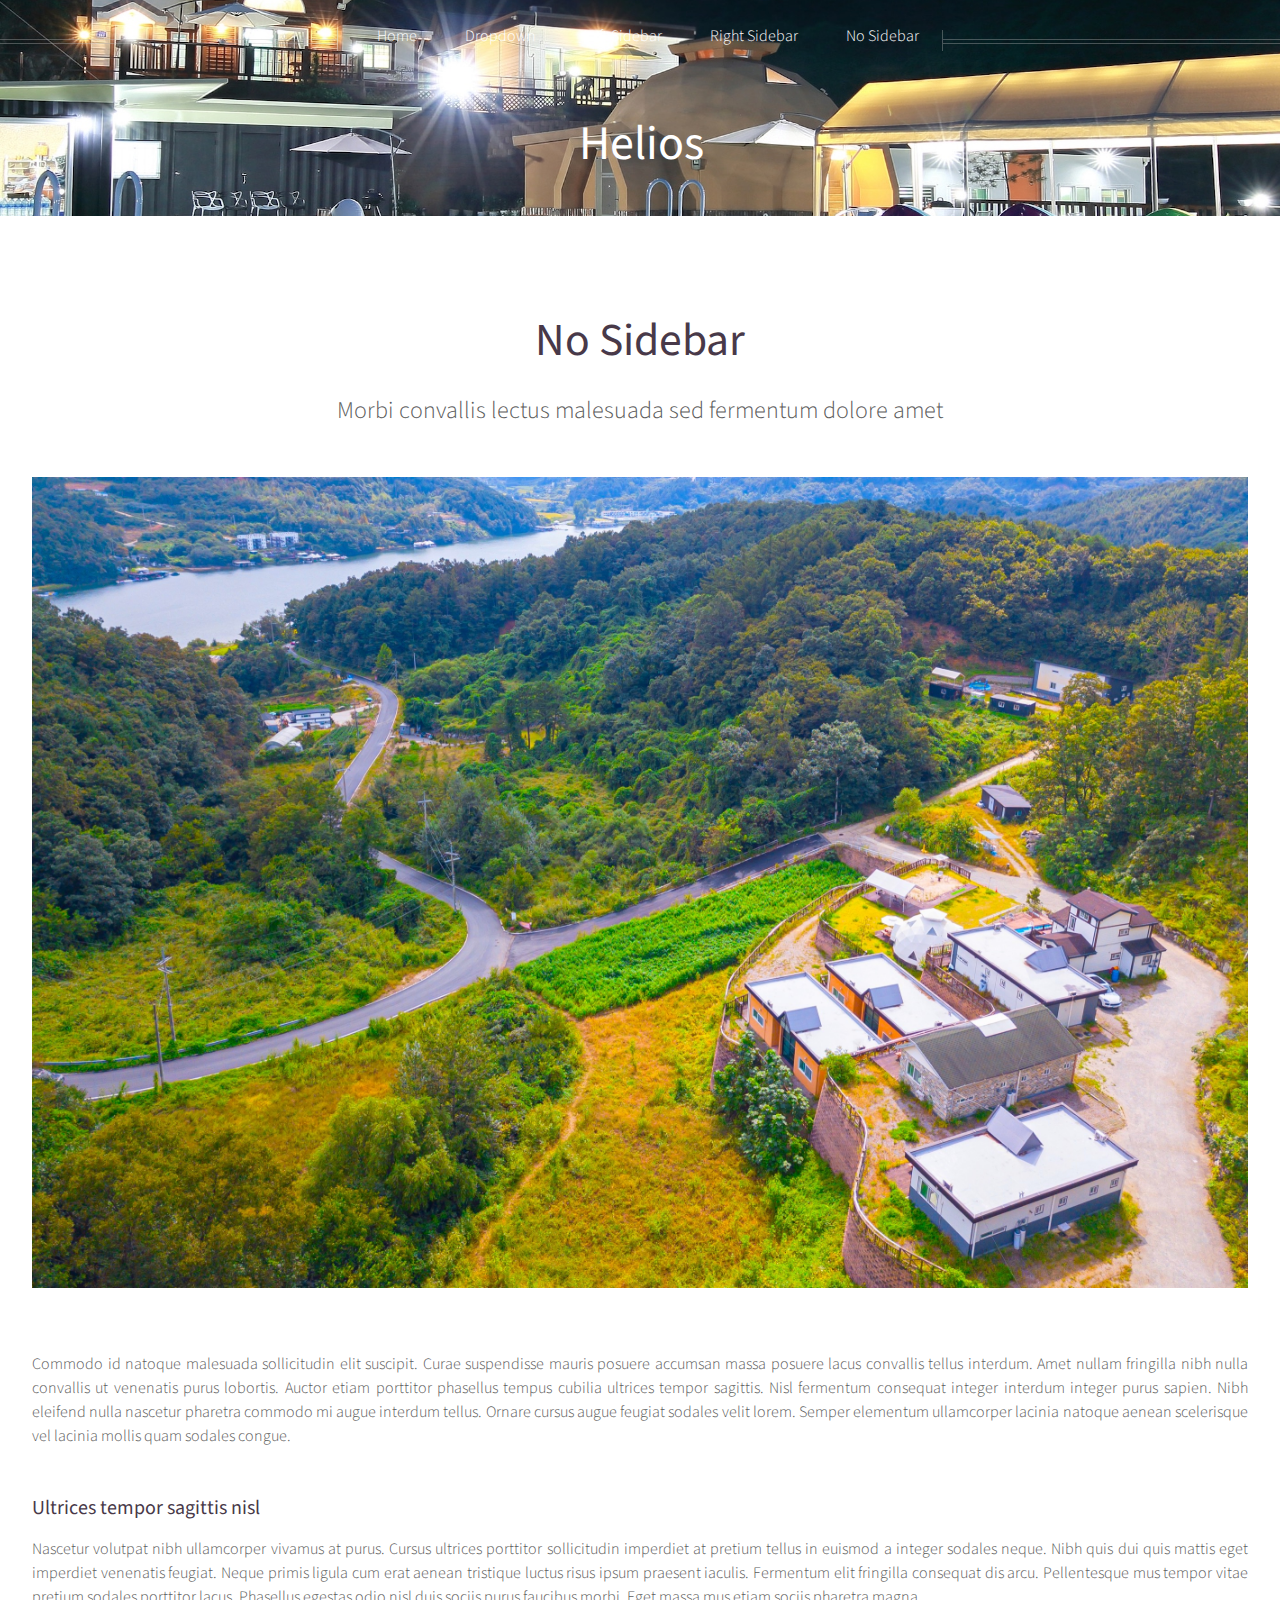
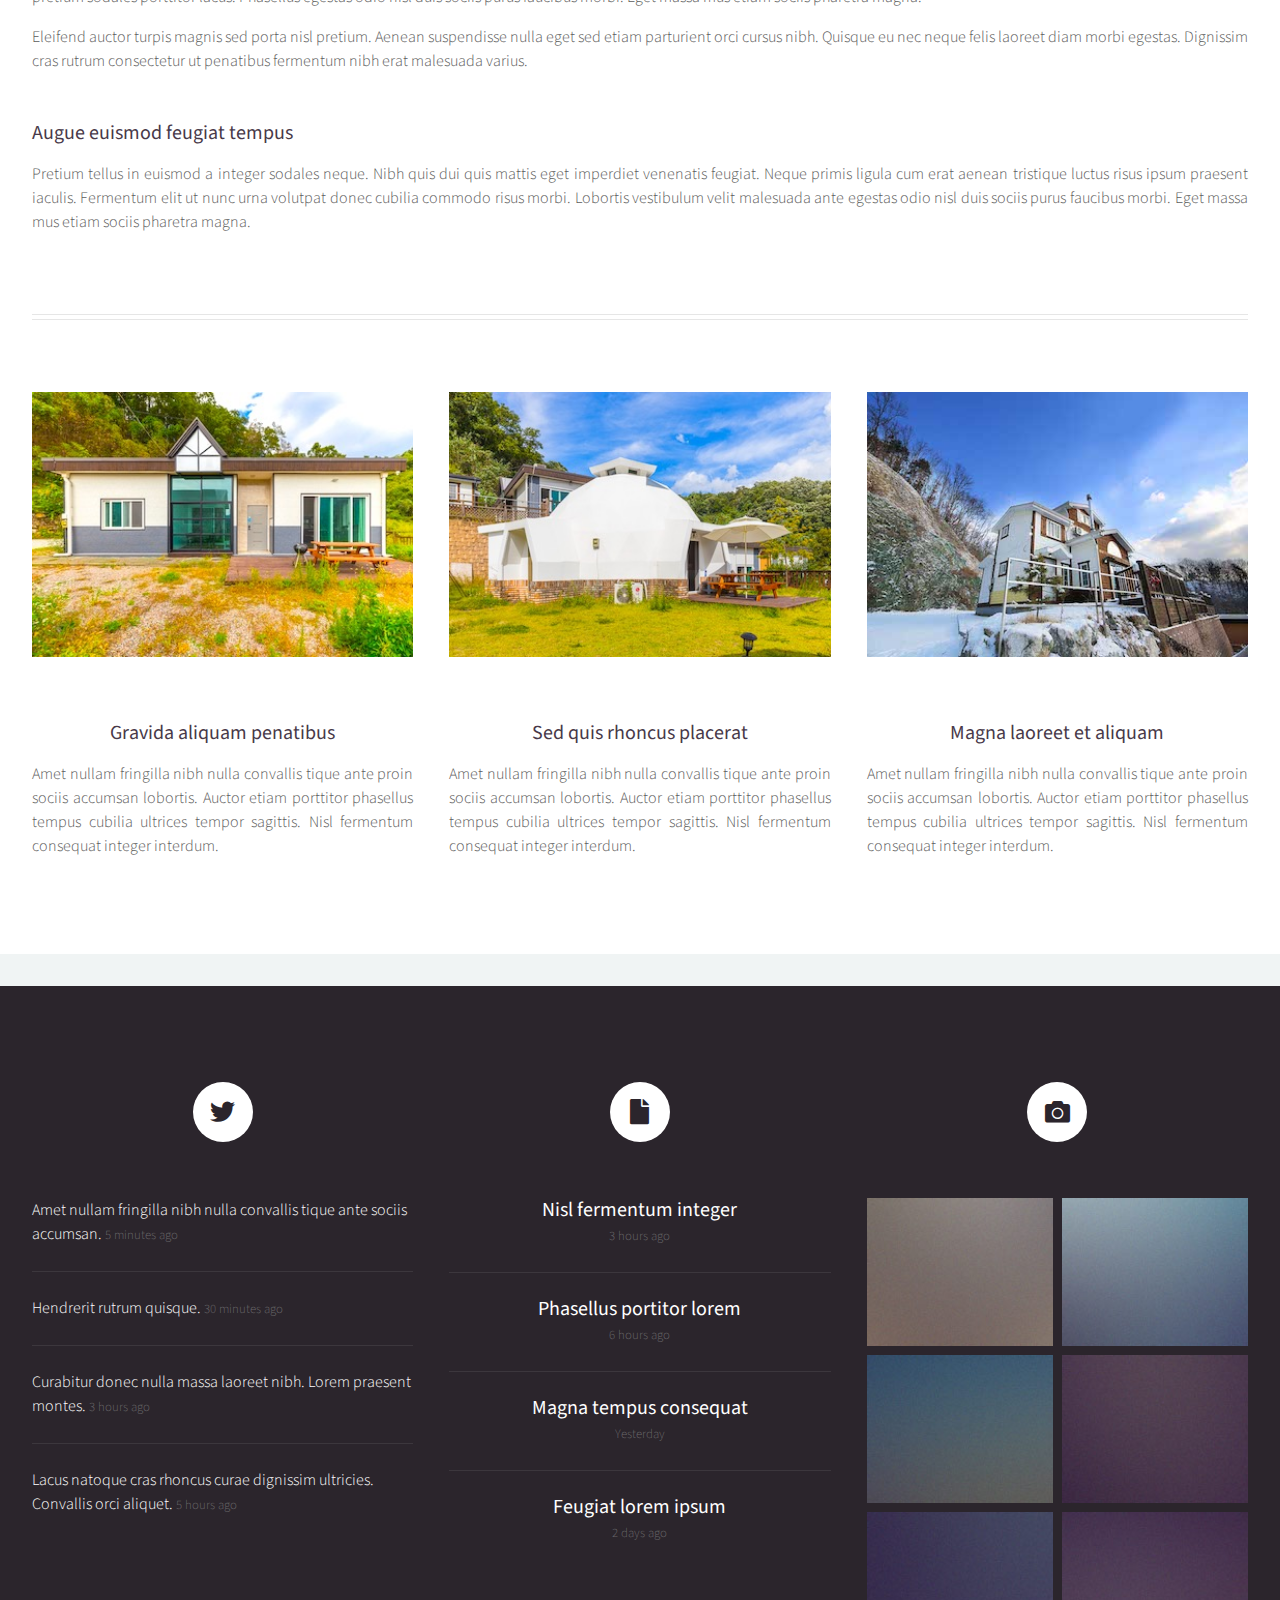
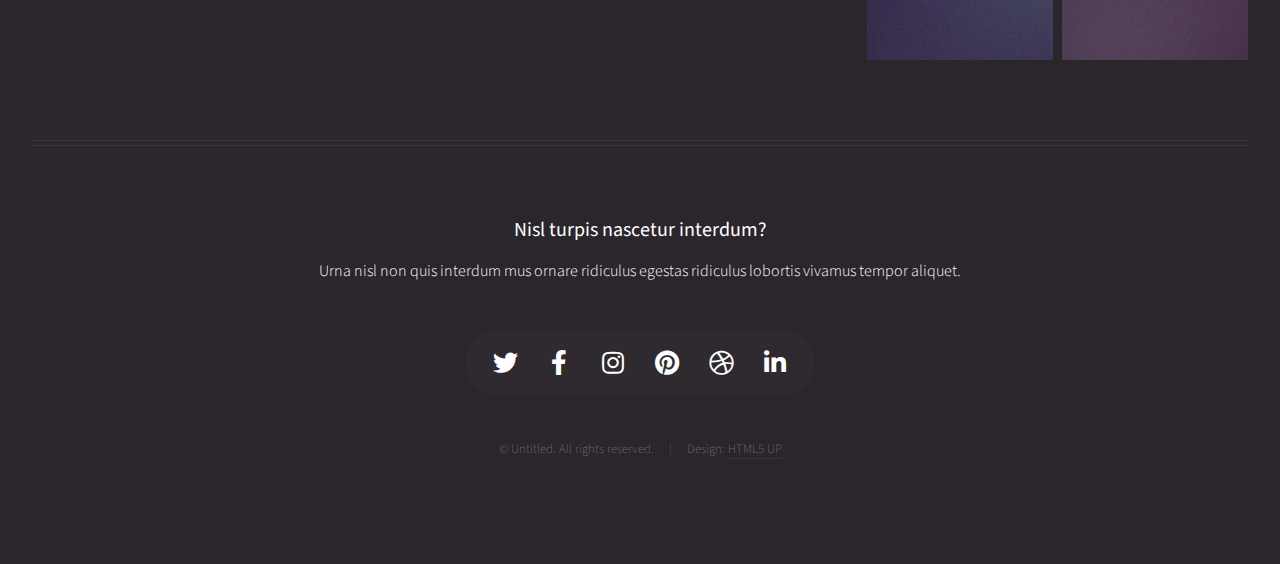
==== room1.html @ 65fa523f "move" ====
<!DOCTYPE HTML>
<!--
	Helios by HTML5 UP
	html5up.net | @ajlkn
	Free for personal and commercial use under the CCA 3.0 license (html5up.net/license)
-->
<html>
	<head>
		<title>No Sidebar - Helios by HTML5 UP</title>
		<meta charset="utf-8" />
		<meta name="viewport" content="width=device-width, initial-scale=1, user-scalable=no" />
		<link rel="stylesheet" href="assets/css/main.css" />
		<noscript><link rel="stylesheet" href="assets/css/noscript.css" /></noscript>
	</head>
	<body class="no-sidebar is-preload">
		<div id="page-wrapper">

			<!-- Header -->
				<div id="header">

					<!-- Inner -->
						<div class="inner">
							<header>
								<h1><a href="index.html" id="logo">Helios</a></h1>
							</header>
						</div>

					<!-- Nav -->
						<nav id="nav">
							<ul>
								<li><a href="index.html">Home</a></li>
								<li>
									<a href="#">Dropdown</a>
									<ul>
										<li><a href="#">Lorem ipsum dolor</a></li>
										<li><a href="#">Magna phasellus</a></li>
										<li><a href="#">Etiam dolore nisl</a></li>
										<li>
											<a href="#">And a submenu &hellip;</a>
											<ul>
												<li><a href="#">Lorem ipsum dolor</a></li>
												<li><a href="#">Phasellus consequat</a></li>
												<li><a href="#">Magna phasellus</a></li>
												<li><a href="#">Etiam dolore nisl</a></li>
											</ul>
										</li>
										<li><a href="#">Veroeros feugiat</a></li>
									</ul>
								</li>
								<li><a href="left-sidebar.html">Left Sidebar</a></li>
								<li><a href="right-sidebar.html">Right Sidebar</a></li>
								<li><a href="no-sidebar.html">No Sidebar</a></li>
							</ul>
						</nav>

				</div>

			<!-- Main -->
				<div class="wrapper style1">

					<div class="container">
						<article id="main" class="special">
							<header>
								<h2><a href="#">No Sidebar</a></h2>
								<p>
									Morbi convallis lectus malesuada sed fermentum dolore amet
								</p>
							</header>
							<a href="#" class="image featured"><img src="images/pic06.jpg" alt="" /></a>
							<p>
								Commodo id natoque malesuada sollicitudin elit suscipit. Curae suspendisse mauris posuere accumsan massa
								posuere lacus convallis tellus interdum. Amet nullam fringilla nibh nulla convallis ut venenatis purus
								lobortis. Auctor etiam porttitor phasellus tempus cubilia ultrices tempor sagittis. Nisl fermentum
								consequat integer interdum integer purus sapien. Nibh eleifend nulla nascetur pharetra commodo mi augue
								interdum tellus. Ornare cursus augue feugiat sodales velit lorem. Semper elementum ullamcorper lacinia
								natoque aenean scelerisque vel lacinia mollis quam sodales congue.
							</p>
							<section>
								<header>
									<h3>Ultrices tempor sagittis nisl</h3>
								</header>
								<p>
									Nascetur volutpat nibh ullamcorper vivamus at purus. Cursus ultrices porttitor sollicitudin imperdiet
									at pretium tellus in euismod a integer sodales neque. Nibh quis dui quis mattis eget imperdiet venenatis
									feugiat. Neque primis ligula cum erat aenean tristique luctus risus ipsum praesent iaculis. Fermentum elit
									fringilla consequat dis arcu. Pellentesque mus tempor vitae pretium sodales porttitor lacus. Phasellus
									egestas odio nisl duis sociis purus faucibus morbi. Eget massa mus etiam sociis pharetra magna.
								</p>
								<p>
									Eleifend auctor turpis magnis sed porta nisl pretium. Aenean suspendisse nulla eget sed etiam parturient
									orci cursus nibh. Quisque eu nec neque felis laoreet diam morbi egestas. Dignissim cras rutrum consectetur
									ut penatibus fermentum nibh erat malesuada varius.
								</p>
							</section>
							<section>
								<header>
									<h3>Augue euismod feugiat tempus</h3>
								</header>
								<p>
									Pretium tellus in euismod a integer sodales neque. Nibh quis dui quis mattis eget imperdiet venenatis
									feugiat. Neque primis ligula cum erat aenean tristique luctus risus ipsum praesent iaculis. Fermentum elit
									ut nunc urna volutpat donec cubilia commodo risus morbi. Lobortis vestibulum velit malesuada ante
									egestas odio nisl duis sociis purus faucibus morbi. Eget massa mus etiam sociis pharetra magna.
								</p>
							</section>
						</article>
						<hr />
						<div class="row">
							<article class="col-4 col-12-mobile special">
								<a href="#" class="image featured"><img src="images/pic07.jpg" alt="" /></a>
								<header>
									<h3><a href="#">Gravida aliquam penatibus</a></h3>
								</header>
								<p>
									Amet nullam fringilla nibh nulla convallis tique ante proin sociis accumsan lobortis. Auctor etiam
									porttitor phasellus tempus cubilia ultrices tempor sagittis. Nisl fermentum consequat integer interdum.
								</p>
							</article>
							<article class="col-4 col-12-mobile special">
								<a href="#" class="image featured"><img src="images/pic08.jpg" alt="" /></a>
								<header>
									<h3><a href="#">Sed quis rhoncus placerat</a></h3>
								</header>
								<p>
									Amet nullam fringilla nibh nulla convallis tique ante proin sociis accumsan lobortis. Auctor etiam
									porttitor phasellus tempus cubilia ultrices tempor sagittis. Nisl fermentum consequat integer interdum.
								</p>
							</article>
							<article class="col-4 col-12-mobile special">
								<a href="#" class="image featured"><img src="images/pic09.jpg" alt="" /></a>
								<header>
									<h3><a href="#">Magna laoreet et aliquam</a></h3>
								</header>
								<p>
									Amet nullam fringilla nibh nulla convallis tique ante proin sociis accumsan lobortis. Auctor etiam
									porttitor phasellus tempus cubilia ultrices tempor sagittis. Nisl fermentum consequat integer interdum.
								</p>
							</article>
						</div>
					</div>

				</div>

			<!-- Footer -->
				<div id="footer">
					<div class="container">
						<div class="row">

							<!-- Tweets -->
								<section class="col-4 col-12-mobile">
									<header>
										<h2 class="icon brands fa-twitter circled"><span class="label">Tweets</span></h2>
									</header>
									<ul class="divided">
										<li>
											<article class="tweet">
												Amet nullam fringilla nibh nulla convallis tique ante sociis accumsan.
												<span class="timestamp">5 minutes ago</span>
											</article>
										</li>
										<li>
											<article class="tweet">
												Hendrerit rutrum quisque.
												<span class="timestamp">30 minutes ago</span>
											</article>
										</li>
										<li>
											<article class="tweet">
												Curabitur donec nulla massa laoreet nibh. Lorem praesent montes.
												<span class="timestamp">3 hours ago</span>
											</article>
										</li>
										<li>
											<article class="tweet">
												Lacus natoque cras rhoncus curae dignissim ultricies. Convallis orci aliquet.
												<span class="timestamp">5 hours ago</span>
											</article>
										</li>
									</ul>
								</section>

							<!-- Posts -->
								<section class="col-4 col-12-mobile">
									<header>
										<h2 class="icon solid fa-file circled"><span class="label">Posts</span></h2>
									</header>
									<ul class="divided">
										<li>
											<article class="post stub">
												<header>
													<h3><a href="#">Nisl fermentum integer</a></h3>
												</header>
												<span class="timestamp">3 hours ago</span>
											</article>
										</li>
										<li>
											<article class="post stub">
												<header>
													<h3><a href="#">Phasellus portitor lorem</a></h3>
												</header>
												<span class="timestamp">6 hours ago</span>
											</article>
										</li>
										<li>
											<article class="post stub">
												<header>
													<h3><a href="#">Magna tempus consequat</a></h3>
												</header>
												<span class="timestamp">Yesterday</span>
											</article>
										</li>
										<li>
											<article class="post stub">
												<header>
													<h3><a href="#">Feugiat lorem ipsum</a></h3>
												</header>
												<span class="timestamp">2 days ago</span>
											</article>
										</li>
									</ul>
								</section>

							<!-- Photos -->
								<section class="col-4 col-12-mobile">
									<header>
										<h2 class="icon solid fa-camera circled"><span class="label">Photos</span></h2>
									</header>
									<div class="row gtr-25">
										<div class="col-6">
											<a href="#" class="image fit"><img src="images/pic10.jpg" alt="" /></a>
										</div>
										<div class="col-6">
											<a href="#" class="image fit"><img src="images/pic11.jpg" alt="" /></a>
										</div>
										<div class="col-6">
											<a href="#" class="image fit"><img src="images/pic12.jpg" alt="" /></a>
										</div>
										<div class="col-6">
											<a href="#" class="image fit"><img src="images/pic13.jpg" alt="" /></a>
										</div>
										<div class="col-6">
											<a href="#" class="image fit"><img src="images/pic14.jpg" alt="" /></a>
										</div>
										<div class="col-6">
											<a href="#" class="image fit"><img src="images/pic15.jpg" alt="" /></a>
										</div>
									</div>
								</section>

						</div>
						<hr />
						<div class="row">
							<div class="col-12">

								<!-- Contact -->
									<section class="contact">
										<header>
											<h3>Nisl turpis nascetur interdum?</h3>
										</header>
										<p>Urna nisl non quis interdum mus ornare ridiculus egestas ridiculus lobortis vivamus tempor aliquet.</p>
										<ul class="icons">
											<li><a href="#" class="icon brands fa-twitter"><span class="label">Twitter</span></a></li>
											<li><a href="#" class="icon brands fa-facebook-f"><span class="label">Facebook</span></a></li>
											<li><a href="#" class="icon brands fa-instagram"><span class="label">Instagram</span></a></li>
											<li><a href="#" class="icon brands fa-pinterest"><span class="label">Pinterest</span></a></li>
											<li><a href="#" class="icon brands fa-dribbble"><span class="label">Dribbble</span></a></li>
											<li><a href="#" class="icon brands fa-linkedin-in"><span class="label">Linkedin</span></a></li>
										</ul>
									</section>

								<!-- Copyright -->
									<div class="copyright">
										<ul class="menu">
											<li>&copy; Untitled. All rights reserved.</li><li>Design: <a href="http://html5up.net">HTML5 UP</a></li>
										</ul>
									</div>

							</div>

						</div>
					</div>
				</div>

		</div>

		<!-- Scripts -->
			<script src="assets/js/jquery.min.js"></script>
			<script src="assets/js/jquery.dropotron.min.js"></script>
			<script src="assets/js/jquery.scrolly.min.js"></script>
			<script src="assets/js/jquery.scrollex.min.js"></script>
			<script src="assets/js/browser.min.js"></script>
			<script src="assets/js/breakpoints.min.js"></script>
			<script src="assets/js/util.js"></script>
			<script src="assets/js/main.js"></script>

	</body>
</html>
---- assets/css/main.css ----
@import url("https://fonts.googleapis.com/css?family=Source+Sans+Pro:300,300italic,400,400italic,600");
@import url("fontawesome-all.min.css");

/*
	Helios by HTML5 UP
	html5up.net | @ajlkn
	Free for personal and commercial use under the CCA 3.0 license (html5up.net/license)
*/

html,
body,
div,
span,
applet,
object,
iframe,
h1,
h2,
h3,
h4,
h5,
h6,
p,
blockquote,
pre,
a,
abbr,
acronym,
address,
big,
cite,
code,
del,
dfn,
em,
img,
ins,
kbd,
q,
s,
samp,
small,
strike,
strong,
sub,
sup,
tt,
var,
b,
u,
i,
center,
dl,
dt,
dd,
ol,
ul,
li,
fieldset,
form,
label,
legend,
table,
caption,
tbody,
tfoot,
thead,
tr,
th,
td,
article,
aside,
canvas,
details,
embed,
figure,
figcaption,
footer,
header,
hgroup,
menu,
nav,
output,
ruby,
section,
summary,
time,
mark,
audio,
video {
  margin: 0;
  padding: 0;
  border: 0;
  font-size: 100%;
  font: inherit;
  vertical-align: baseline;
}

article,
aside,
details,
figcaption,
figure,
footer,
header,
hgroup,
menu,
nav,
section {
  display: block;
}

body {
  line-height: 1;
}

ol,
ul {
  list-style: none;
}

blockquote,
q {
  quotes: none;
}

blockquote:before,
blockquote:after,
q:before,
q:after {
  content: "";
  content: none;
}

table {
  border-collapse: collapse;
  border-spacing: 0;
}

body {
  -webkit-text-size-adjust: none;
}

mark {
  background-color: transparent;
  color: inherit;
}

input::-moz-focus-inner {
  border: 0;
  padding: 0;
}

input,
select,
textarea {
  -moz-appearance: none;
  -webkit-appearance: none;
  -ms-appearance: none;
  appearance: none;
}

/* Basic */

html {
  box-sizing: border-box;
}

*,
*:before,
*:after {
  box-sizing: inherit;
}

body {
  background: #f0f4f4;
  color: #5b5b5b;
  font-size: 15pt;
  line-height: 1.85em;
  font-family: "Source Sans Pro", sans-serif;
  font-weight: 300;
}

body.is-preload *,
body.is-preload *:before,
body.is-preload *:after {
  -moz-animation: none !important;
  -webkit-animation: none !important;
  -ms-animation: none !important;
  animation: none !important;
  -moz-transition: none !important;
  -webkit-transition: none !important;
  -ms-transition: none !important;
  transition: none !important;
}

input,
textarea,
select {
  font-size: 15pt;
  line-height: 1.85em;
  font-family: "Source Sans Pro", sans-serif;
  font-weight: 300;
}

h1,
h2,
h3,
h4,
h5,
h6 {
  font-weight: 400;
  color: #483949;
  line-height: 1.25em;
}

h1 a,
h2 a,
h3 a,
h4 a,
h5 a,
h6 a {
  color: inherit;
  text-decoration: none;
  border-bottom-color: transparent;
}

h1 strong,
h2 strong,
h3 strong,
h4 strong,
h5 strong,
h6 strong {
  font-weight: 600;
}

h2 {
  font-size: 2.85em;
}

h3 {
  font-size: 1.25em;
}

h4 {
  font-size: 1em;
  margin: 0 0 0.25em 0;
}

strong,
b {
  font-weight: 400;
  color: #483949;
}

em,
i {
  font-style: italic;
}

a {
  color: inherit;
  border-bottom: solid 1px rgba(128, 128, 128, 0.15);
  text-decoration: none;
  -moz-transition: background-color 0.35s ease-in-out, color 0.35s ease-in-out,
    border-bottom-color 0.35s ease-in-out;
  -webkit-transition: background-color 0.35s ease-in-out,
    color 0.35s ease-in-out, border-bottom-color 0.35s ease-in-out;
  -ms-transition: background-color 0.35s ease-in-out, color 0.35s ease-in-out,
    border-bottom-color 0.35s ease-in-out;
  transition: background-color 0.35s ease-in-out, color 0.35s ease-in-out,
    border-bottom-color 0.35s ease-in-out;
}

a:hover {
  color: #ef8376;
  border-bottom-color: transparent;
}

sub {
  position: relative;
  top: 0.5em;
  font-size: 0.8em;
}

sup {
  position: relative;
  top: -0.5em;
  font-size: 0.8em;
}

blockquote {
  border-left: solid 0.5em #ddd;
  padding: 1em 0 1em 2em;
  font-style: italic;
}

p,
ul,
ol,
dl,
table {
  margin-bottom: 1em;
}

p {
  text-align: justify;
}

br.clear {
  clear: both;
}

hr {
  position: relative;
  display: block;
  border: 0;
  top: 4.5em;
  margin-bottom: 9em;
  height: 6px;
  border-top: solid 1px rgba(128, 128, 128, 0.2);
  border-bottom: solid 1px rgba(128, 128, 128, 0.2);
}

hr:before,
hr:after {
  content: "";
  position: absolute;
  top: -8px;
  display: block;
  width: 1px;
  height: 21px;
  background: rgba(128, 128, 128, 0.2);
}

hr:before {
  left: -1px;
}

hr:after {
  right: -1px;
}

.timestamp {
  color: rgba(128, 128, 128, 0.75);
  font-size: 0.8em;
}

/* Container */

.container {
  margin: 0 auto;
  max-width: 100%;
  width: 1400px;
}

@media screen and (max-width: 1680px) {
  .container {
    width: 1200px;
  }
}

@media screen and (max-width: 1280px) {
  .container {
    width: 100%;
  }
}

@media screen and (max-width: 960px) {
  .container {
    width: 100%;
  }
}

@media screen and (max-width: 840px) {
  .container {
    width: 100%;
  }
}

@media screen and (max-width: 736px) {
  .container {
    width: 100%;
  }
}

/* Row */

.row {
  display: flex;
  flex-wrap: wrap;
  box-sizing: border-box;
  align-items: stretch;
}

.row > * {
  box-sizing: border-box;
}

.row.gtr-uniform > * > :last-child {
  margin-bottom: 0;
}

.row.aln-left {
  justify-content: flex-start;
}

.row.aln-center {
  justify-content: center;
}

.row.aln-right {
  justify-content: flex-end;
}

.row.aln-top {
  align-items: flex-start;
}

.row.aln-middle {
  align-items: center;
}

.row.aln-bottom {
  align-items: flex-end;
}

.row > .imp {
  order: -1;
}

.row > .col-1 {
  width: 8.33333%;
}

.row > .off-1 {
  margin-left: 8.33333%;
}

.row > .col-2 {
  width: 16.66667%;
}

.row > .off-2 {
  margin-left: 16.66667%;
}

.row > .col-3 {
  width: 25%;
}

.row > .off-3 {
  margin-left: 25%;
}

.row > .col-4 {
  width: 33.33333%;
}

.row > .off-4 {
  margin-left: 33.33333%;
}

.row > .col-5 {
  width: 41.66667%;
}

.row > .off-5 {
  margin-left: 41.66667%;
}

.row > .col-6 {
  width: 50%;
}

.row > .off-6 {
  margin-left: 50%;
}

.row > .col-7 {
  width: 58.33333%;
}

.row > .off-7 {
  margin-left: 58.33333%;
}

.row > .col-8 {
  width: 66.66667%;
}

.row > .off-8 {
  margin-left: 66.66667%;
}

.row > .col-9 {
  width: 75%;
}

.row > .off-9 {
  margin-left: 75%;
}

.row > .col-10 {
  width: 83.33333%;
}

.row > .off-10 {
  margin-left: 83.33333%;
}

.row > .col-11 {
  width: 91.66667%;
}

.row > .off-11 {
  margin-left: 91.66667%;
}

.row > .col-12 {
  width: 100%;
}

.row > .off-12 {
  margin-left: 100%;
}

.row.gtr-0 {
  margin-top: 0px;
  margin-left: 0px;
}

.row.gtr-0 > * {
  padding: 0px 0 0 0px;
}

.row.gtr-0.gtr-uniform {
  margin-top: 0px;
}

.row.gtr-0.gtr-uniform > * {
  padding-top: 0px;
}

.row.gtr-25 {
  margin-top: -10px;
  margin-left: -10px;
}

.row.gtr-25 > * {
  padding: 10px 0 0 10px;
}

.row.gtr-25.gtr-uniform {
  margin-top: -10px;
}

.row.gtr-25.gtr-uniform > * {
  padding-top: 10px;
}

.row.gtr-50 {
  margin-top: -20px;
  margin-left: -20px;
}

.row.gtr-50 > * {
  padding: 20px 0 0 20px;
}

.row.gtr-50.gtr-uniform {
  margin-top: -20px;
}

.row.gtr-50.gtr-uniform > * {
  padding-top: 20px;
}

.row {
  margin-top: -40px;
  margin-left: -40px;
}

.row > * {
  padding: 40px 0 0 40px;
}

.row.gtr-uniform {
  margin-top: -40px;
}

.row.gtr-uniform > * {
  padding-top: 40px;
}

.row.gtr-150 {
  margin-top: -60px;
  margin-left: -60px;
}

.row.gtr-150 > * {
  padding: 60px 0 0 60px;
}

.row.gtr-150.gtr-uniform {
  margin-top: -60px;
}

.row.gtr-150.gtr-uniform > * {
  padding-top: 60px;
}

.row.gtr-200 {
  margin-top: -80px;
  margin-left: -80px;
}

.row.gtr-200 > * {
  padding: 80px 0 0 80px;
}

.row.gtr-200.gtr-uniform {
  margin-top: -80px;
}

.row.gtr-200.gtr-uniform > * {
  padding-top: 80px;
}

@media screen and (max-width: 1680px) {
  .row {
    display: flex;
    flex-wrap: wrap;
    box-sizing: border-box;
    align-items: stretch;
  }

  .row > * {
    box-sizing: border-box;
  }

  .row.gtr-uniform > * > :last-child {
    margin-bottom: 0;
  }

  .row.aln-left {
    justify-content: flex-start;
  }

  .row.aln-center {
    justify-content: center;
  }

  .row.aln-right {
    justify-content: flex-end;
  }

  .row.aln-top {
    align-items: flex-start;
  }

  .row.aln-middle {
    align-items: center;
  }

  .row.aln-bottom {
    align-items: flex-end;
  }

  .row > .imp-wide {
    order: -1;
  }

  .row > .col-1-wide {
    width: 8.33333%;
  }

  .row > .off-1-wide {
    margin-left: 8.33333%;
  }

  .row > .col-2-wide {
    width: 16.66667%;
  }

  .row > .off-2-wide {
    margin-left: 16.66667%;
  }

  .row > .col-3-wide {
    width: 25%;
  }

  .row > .off-3-wide {
    margin-left: 25%;
  }

  .row > .col-4-wide {
    width: 33.33333%;
  }

  .row > .off-4-wide {
    margin-left: 33.33333%;
  }

  .row > .col-5-wide {
    width: 41.66667%;
  }

  .row > .off-5-wide {
    margin-left: 41.66667%;
  }

  .row > .col-6-wide {
    width: 50%;
  }

  .row > .off-6-wide {
    margin-left: 50%;
  }

  .row > .col-7-wide {
    width: 58.33333%;
  }

  .row > .off-7-wide {
    margin-left: 58.33333%;
  }

  .row > .col-8-wide {
    width: 66.66667%;
  }

  .row > .off-8-wide {
    margin-left: 66.66667%;
  }

  .row > .col-9-wide {
    width: 75%;
  }

  .row > .off-9-wide {
    margin-left: 75%;
  }

  .row > .col-10-wide {
    width: 83.33333%;
  }

  .row > .off-10-wide {
    margin-left: 83.33333%;
  }

  .row > .col-11-wide {
    width: 91.66667%;
  }

  .row > .off-11-wide {
    margin-left: 91.66667%;
  }

  .row > .col-12-wide {
    width: 100%;
  }

  .row > .off-12-wide {
    margin-left: 100%;
  }

  .row.gtr-0 {
    margin-top: 0px;
    margin-left: 0px;
  }

  .row.gtr-0 > * {
    padding: 0px 0 0 0px;
  }

  .row.gtr-0.gtr-uniform {
    margin-top: 0px;
  }

  .row.gtr-0.gtr-uniform > * {
    padding-top: 0px;
  }

  .row.gtr-25 {
    margin-top: -10px;
    margin-left: -10px;
  }

  .row.gtr-25 > * {
    padding: 10px 0 0 10px;
  }

  .row.gtr-25.gtr-uniform {
    margin-top: -10px;
  }

  .row.gtr-25.gtr-uniform > * {
    padding-top: 10px;
  }

  .row.gtr-50 {
    margin-top: -20px;
    margin-left: -20px;
  }

  .row.gtr-50 > * {
    padding: 20px 0 0 20px;
  }

  .row.gtr-50.gtr-uniform {
    margin-top: -20px;
  }

  .row.gtr-50.gtr-uniform > * {
    padding-top: 20px;
  }

  .row {
    margin-top: -40px;
    margin-left: -40px;
  }

  .row > * {
    padding: 40px 0 0 40px;
  }

  .row.gtr-uniform {
    margin-top: -40px;
  }

  .row.gtr-uniform > * {
    padding-top: 40px;
  }

  .row.gtr-150 {
    margin-top: -60px;
    margin-left: -60px;
  }

  .row.gtr-150 > * {
    padding: 60px 0 0 60px;
  }

  .row.gtr-150.gtr-uniform {
    margin-top: -60px;
  }

  .row.gtr-150.gtr-uniform > * {
    padding-top: 60px;
  }

  .row.gtr-200 {
    margin-top: -80px;
    margin-left: -80px;
  }

  .row.gtr-200 > * {
    padding: 80px 0 0 80px;
  }

  .row.gtr-200.gtr-uniform {
    margin-top: -80px;
  }

  .row.gtr-200.gtr-uniform > * {
    padding-top: 80px;
  }
}

@media screen and (max-width: 1280px) {
  .row {
    display: flex;
    flex-wrap: wrap;
    box-sizing: border-box;
    align-items: stretch;
  }

  .row > * {
    box-sizing: border-box;
  }

  .row.gtr-uniform > * > :last-child {
    margin-bottom: 0;
  }

  .row.aln-left {
    justify-content: flex-start;
  }

  .row.aln-center {
    justify-content: center;
  }

  .row.aln-right {
    justify-content: flex-end;
  }

  .row.aln-top {
    align-items: flex-start;
  }

  .row.aln-middle {
    align-items: center;
  }

  .row.aln-bottom {
    align-items: flex-end;
  }

  .row > .imp-normal {
    order: -1;
  }

  .row > .col-1-normal {
    width: 8.33333%;
  }

  .row > .off-1-normal {
    margin-left: 8.33333%;
  }

  .row > .col-2-normal {
    width: 16.66667%;
  }

  .row > .off-2-normal {
    margin-left: 16.66667%;
  }

  .row > .col-3-normal {
    width: 25%;
  }

  .row > .off-3-normal {
    margin-left: 25%;
  }

  .row > .col-4-normal {
    width: 33.33333%;
  }

  .row > .off-4-normal {
    margin-left: 33.33333%;
  }

  .row > .col-5-normal {
    width: 41.66667%;
  }

  .row > .off-5-normal {
    margin-left: 41.66667%;
  }

  .row > .col-6-normal {
    width: 50%;
  }

  .row > .off-6-normal {
    margin-left: 50%;
  }

  .row > .col-7-normal {
    width: 58.33333%;
  }

  .row > .off-7-normal {
    margin-left: 58.33333%;
  }

  .row > .col-8-normal {
    width: 66.66667%;
  }

  .row > .off-8-normal {
    margin-left: 66.66667%;
  }

  .row > .col-9-normal {
    width: 75%;
  }

  .row > .off-9-normal {
    margin-left: 75%;
  }

  .row > .col-10-normal {
    width: 83.33333%;
  }

  .row > .off-10-normal {
    margin-left: 83.33333%;
  }

  .row > .col-11-normal {
    width: 91.66667%;
  }

  .row > .off-11-normal {
    margin-left: 91.66667%;
  }

  .row > .col-12-normal {
    width: 100%;
  }

  .row > .off-12-normal {
    margin-left: 100%;
  }

  .row.gtr-0 {
    margin-top: 0px;
    margin-left: 0px;
  }

  .row.gtr-0 > * {
    padding: 0px 0 0 0px;
  }

  .row.gtr-0.gtr-uniform {
    margin-top: 0px;
  }

  .row.gtr-0.gtr-uniform > * {
    padding-top: 0px;
  }

  .row.gtr-25 {
    margin-top: -9px;
    margin-left: -9px;
  }

  .row.gtr-25 > * {
    padding: 9px 0 0 9px;
  }

  .row.gtr-25.gtr-uniform {
    margin-top: -9px;
  }

  .row.gtr-25.gtr-uniform > * {
    padding-top: 9px;
  }

  .row.gtr-50 {
    margin-top: -18px;
    margin-left: -18px;
  }

  .row.gtr-50 > * {
    padding: 18px 0 0 18px;
  }

  .row.gtr-50.gtr-uniform {
    margin-top: -18px;
  }

  .row.gtr-50.gtr-uniform > * {
    padding-top: 18px;
  }

  .row {
    margin-top: -36px;
    margin-left: -36px;
  }

  .row > * {
    padding: 36px 0 0 36px;
  }

  .row.gtr-uniform {
    margin-top: -36px;
  }

  .row.gtr-uniform > * {
    padding-top: 36px;
  }

  .row.gtr-150 {
    margin-top: -54px;
    margin-left: -54px;
  }

  .row.gtr-150 > * {
    padding: 54px 0 0 54px;
  }

  .row.gtr-150.gtr-uniform {
    margin-top: -54px;
  }

  .row.gtr-150.gtr-uniform > * {
    padding-top: 54px;
  }

  .row.gtr-200 {
    margin-top: -72px;
    margin-left: -72px;
  }

  .row.gtr-200 > * {
    padding: 72px 0 0 72px;
  }

  .row.gtr-200.gtr-uniform {
    margin-top: -72px;
  }

  .row.gtr-200.gtr-uniform > * {
    padding-top: 72px;
  }
}

@media screen and (max-width: 960px) {
  .row {
    display: flex;
    flex-wrap: wrap;
    box-sizing: border-box;
    align-items: stretch;
  }

  .row > * {
    box-sizing: border-box;
  }

  .row.gtr-uniform > * > :last-child {
    margin-bottom: 0;
  }

  .row.aln-left {
    justify-content: flex-start;
  }

  .row.aln-center {
    justify-content: center;
  }

  .row.aln-right {
    justify-content: flex-end;
  }

  .row.aln-top {
    align-items: flex-start;
  }

  .row.aln-middle {
    align-items: center;
  }

  .row.aln-bottom {
    align-items: flex-end;
  }

  .row > .imp-narrow {
    order: -1;
  }

  .row > .col-1-narrow {
    width: 8.33333%;
  }

  .row > .off-1-narrow {
    margin-left: 8.33333%;
  }

  .row > .col-2-narrow {
    width: 16.66667%;
  }

  .row > .off-2-narrow {
    margin-left: 16.66667%;
  }

  .row > .col-3-narrow {
    width: 25%;
  }

  .row > .off-3-narrow {
    margin-left: 25%;
  }

  .row > .col-4-narrow {
    width: 33.33333%;
  }

  .row > .off-4-narrow {
    margin-left: 33.33333%;
  }

  .row > .col-5-narrow {
    width: 41.66667%;
  }

  .row > .off-5-narrow {
    margin-left: 41.66667%;
  }

  .row > .col-6-narrow {
    width: 50%;
  }

  .row > .off-6-narrow {
    margin-left: 50%;
  }

  .row > .col-7-narrow {
    width: 58.33333%;
  }

  .row > .off-7-narrow {
    margin-left: 58.33333%;
  }

  .row > .col-8-narrow {
    width: 66.66667%;
  }

  .row > .off-8-narrow {
    margin-left: 66.66667%;
  }

  .row > .col-9-narrow {
    width: 75%;
  }

  .row > .off-9-narrow {
    margin-left: 75%;
  }

  .row > .col-10-narrow {
    width: 83.33333%;
  }

  .row > .off-10-narrow {
    margin-left: 83.33333%;
  }

  .row > .col-11-narrow {
    width: 91.66667%;
  }

  .row > .off-11-narrow {
    margin-left: 91.66667%;
  }

  .row > .col-12-narrow {
    width: 100%;
  }

  .row > .off-12-narrow {
    margin-left: 100%;
  }

  .row.gtr-0 {
    margin-top: 0px;
    margin-left: 0px;
  }

  .row.gtr-0 > * {
    padding: 0px 0 0 0px;
  }

  .row.gtr-0.gtr-uniform {
    margin-top: 0px;
  }

  .row.gtr-0.gtr-uniform > * {
    padding-top: 0px;
  }

  .row.gtr-25 {
    margin-top: -8px;
    margin-left: -8px;
  }

  .row.gtr-25 > * {
    padding: 8px 0 0 8px;
  }

  .row.gtr-25.gtr-uniform {
    margin-top: -8px;
  }

  .row.gtr-25.gtr-uniform > * {
    padding-top: 8px;
  }

  .row.gtr-50 {
    margin-top: -16px;
    margin-left: -16px;
  }

  .row.gtr-50 > * {
    padding: 16px 0 0 16px;
  }

  .row.gtr-50.gtr-uniform {
    margin-top: -16px;
  }

  .row.gtr-50.gtr-uniform > * {
    padding-top: 16px;
  }

  .row {
    margin-top: -32px;
    margin-left: -32px;
  }

  .row > * {
    padding: 32px 0 0 32px;
  }

  .row.gtr-uniform {
    margin-top: -32px;
  }

  .row.gtr-uniform > * {
    padding-top: 32px;
  }

  .row.gtr-150 {
    margin-top: -48px;
    margin-left: -48px;
  }

  .row.gtr-150 > * {
    padding: 48px 0 0 48px;
  }

  .row.gtr-150.gtr-uniform {
    margin-top: -48px;
  }

  .row.gtr-150.gtr-uniform > * {
    padding-top: 48px;
  }

  .row.gtr-200 {
    margin-top: -64px;
    margin-left: -64px;
  }

  .row.gtr-200 > * {
    padding: 64px 0 0 64px;
  }

  .row.gtr-200.gtr-uniform {
    margin-top: -64px;
  }

  .row.gtr-200.gtr-uniform > * {
    padding-top: 64px;
  }
}

@media screen and (max-width: 840px) {
  .row {
    display: flex;
    flex-wrap: wrap;
    box-sizing: border-box;
    align-items: stretch;
  }

  .row > * {
    box-sizing: border-box;
  }

  .row.gtr-uniform > * > :last-child {
    margin-bottom: 0;
  }

  .row.aln-left {
    justify-content: flex-start;
  }

  .row.aln-center {
    justify-content: center;
  }

  .row.aln-right {
    justify-content: flex-end;
  }

  .row.aln-top {
    align-items: flex-start;
  }

  .row.aln-middle {
    align-items: center;
  }

  .row.aln-bottom {
    align-items: flex-end;
  }

  .row > .imp-narrower {
    order: -1;
  }

  .row > .col-1-narrower {
    width: 8.33333%;
  }

  .row > .off-1-narrower {
    margin-left: 8.33333%;
  }

  .row > .col-2-narrower {
    width: 16.66667%;
  }

  .row > .off-2-narrower {
    margin-left: 16.66667%;
  }

  .row > .col-3-narrower {
    width: 25%;
  }

  .row > .off-3-narrower {
    margin-left: 25%;
  }

  .row > .col-4-narrower {
    width: 33.33333%;
  }

  .row > .off-4-narrower {
    margin-left: 33.33333%;
  }

  .row > .col-5-narrower {
    width: 41.66667%;
  }

  .row > .off-5-narrower {
    margin-left: 41.66667%;
  }

  .row > .col-6-narrower {
    width: 50%;
  }

  .row > .off-6-narrower {
    margin-left: 50%;
  }

  .row > .col-7-narrower {
    width: 58.33333%;
  }

  .row > .off-7-narrower {
    margin-left: 58.33333%;
  }

  .row > .col-8-narrower {
    width: 66.66667%;
  }

  .row > .off-8-narrower {
    margin-left: 66.66667%;
  }

  .row > .col-9-narrower {
    width: 75%;
  }

  .row > .off-9-narrower {
    margin-left: 75%;
  }

  .row > .col-10-narrower {
    width: 83.33333%;
  }

  .row > .off-10-narrower {
    margin-left: 83.33333%;
  }

  .row > .col-11-narrower {
    width: 91.66667%;
  }

  .row > .off-11-narrower {
    margin-left: 91.66667%;
  }

  .row > .col-12-narrower {
    width: 100%;
  }

  .row > .off-12-narrower {
    margin-left: 100%;
  }

  .row.gtr-0 {
    margin-top: 0px;
    margin-left: 0px;
  }

  .row.gtr-0 > * {
    padding: 0px 0 0 0px;
  }

  .row.gtr-0.gtr-uniform {
    margin-top: 0px;
  }

  .row.gtr-0.gtr-uniform > * {
    padding-top: 0px;
  }

  .row.gtr-25 {
    margin-top: -8px;
    margin-left: -8px;
  }

  .row.gtr-25 > * {
    padding: 8px 0 0 8px;
  }

  .row.gtr-25.gtr-uniform {
    margin-top: -8px;
  }

  .row.gtr-25.gtr-uniform > * {
    padding-top: 8px;
  }

  .row.gtr-50 {
    margin-top: -16px;
    margin-left: -16px;
  }

  .row.gtr-50 > * {
    padding: 16px 0 0 16px;
  }

  .row.gtr-50.gtr-uniform {
    margin-top: -16px;
  }

  .row.gtr-50.gtr-uniform > * {
    padding-top: 16px;
  }

  .row {
    margin-top: -32px;
    margin-left: -32px;
  }

  .row > * {
    padding: 32px 0 0 32px;
  }

  .row.gtr-uniform {
    margin-top: -32px;
  }

  .row.gtr-uniform > * {
    padding-top: 32px;
  }

  .row.gtr-150 {
    margin-top: -48px;
    margin-left: -48px;
  }

  .row.gtr-150 > * {
    padding: 48px 0 0 48px;
  }

  .row.gtr-150.gtr-uniform {
    margin-top: -48px;
  }

  .row.gtr-150.gtr-uniform > * {
    padding-top: 48px;
  }

  .row.gtr-200 {
    margin-top: -64px;
    margin-left: -64px;
  }

  .row.gtr-200 > * {
    padding: 64px 0 0 64px;
  }

  .row.gtr-200.gtr-uniform {
    margin-top: -64px;
  }

  .row.gtr-200.gtr-uniform > * {
    padding-top: 64px;
  }
}

@media screen and (max-width: 736px) {
  .row {
    display: flex;
    flex-wrap: wrap;
    box-sizing: border-box;
    align-items: stretch;
  }

  .row > * {
    box-sizing: border-box;
  }

  .row.gtr-uniform > * > :last-child {
    margin-bottom: 0;
  }

  .row.aln-left {
    justify-content: flex-start;
  }

  .row.aln-center {
    justify-content: center;
  }

  .row.aln-right {
    justify-content: flex-end;
  }

  .row.aln-top {
    align-items: flex-start;
  }

  .row.aln-middle {
    align-items: center;
  }

  .row.aln-bottom {
    align-items: flex-end;
  }

  .row > .imp-mobile {
    order: -1;
  }

  .row > .col-1-mobile {
    width: 8.33333%;
  }

  .row > .off-1-mobile {
    margin-left: 8.33333%;
  }

  .row > .col-2-mobile {
    width: 16.66667%;
  }

  .row > .off-2-mobile {
    margin-left: 16.66667%;
  }

  .row > .col-3-mobile {
    width: 25%;
  }

  .row > .off-3-mobile {
    margin-left: 25%;
  }

  .row > .col-4-mobile {
    width: 33.33333%;
  }

  .row > .off-4-mobile {
    margin-left: 33.33333%;
  }

  .row > .col-5-mobile {
    width: 41.66667%;
  }

  .row > .off-5-mobile {
    margin-left: 41.66667%;
  }

  .row > .col-6-mobile {
    width: 50%;
  }

  .row > .off-6-mobile {
    margin-left: 50%;
  }

  .row > .col-7-mobile {
    width: 58.33333%;
  }

  .row > .off-7-mobile {
    margin-left: 58.33333%;
  }

  .row > .col-8-mobile {
    width: 66.66667%;
  }

  .row > .off-8-mobile {
    margin-left: 66.66667%;
  }

  .row > .col-9-mobile {
    width: 75%;
  }

  .row > .off-9-mobile {
    margin-left: 75%;
  }

  .row > .col-10-mobile {
    width: 83.33333%;
  }

  .row > .off-10-mobile {
    margin-left: 83.33333%;
  }

  .row > .col-11-mobile {
    width: 91.66667%;
  }

  .row > .off-11-mobile {
    margin-left: 91.66667%;
  }

  .row > .col-12-mobile {
    width: 100%;
  }

  .row > .off-12-mobile {
    margin-left: 100%;
  }

  .row.gtr-0 {
    margin-top: 0px;
    margin-left: 0px;
  }

  .row.gtr-0 > * {
    padding: 0px 0 0 0px;
  }

  .row.gtr-0.gtr-uniform {
    margin-top: 0px;
  }

  .row.gtr-0.gtr-uniform > * {
    padding-top: 0px;
  }

  .row.gtr-25 {
    margin-top: -5px;
    margin-left: -5px;
  }

  .row.gtr-25 > * {
    padding: 5px 0 0 5px;
  }

  .row.gtr-25.gtr-uniform {
    margin-top: -5px;
  }

  .row.gtr-25.gtr-uniform > * {
    padding-top: 5px;
  }

  .row.gtr-50 {
    margin-top: -10px;
    margin-left: -10px;
  }

  .row.gtr-50 > * {
    padding: 10px 0 0 10px;
  }

  .row.gtr-50.gtr-uniform {
    margin-top: -10px;
  }

  .row.gtr-50.gtr-uniform > * {
    padding-top: 10px;
  }

  .row {
    margin-top: -20px;
    margin-left: -20px;
  }

  .row > * {
    padding: 20px 0 0 20px;
  }

  .row.gtr-uniform {
    margin-top: -20px;
  }

  .row.gtr-uniform > * {
    padding-top: 20px;
  }

  .row.gtr-150 {
    margin-top: -30px;
    margin-left: -30px;
  }

  .row.gtr-150 > * {
    padding: 30px 0 0 30px;
  }

  .row.gtr-150.gtr-uniform {
    margin-top: -30px;
  }

  .row.gtr-150.gtr-uniform > * {
    padding-top: 30px;
  }

  .row.gtr-200 {
    margin-top: -40px;
    margin-left: -40px;
  }

  .row.gtr-200 > * {
    padding: 40px 0 0 40px;
  }

  .row.gtr-200.gtr-uniform {
    margin-top: -40px;
  }

  .row.gtr-200.gtr-uniform > * {
    padding-top: 40px;
  }
}

/* Sections/Article */

section,
article {
  margin-bottom: 3em;
}

section > :last-child,
section:last-child,
article > :last-child,
article:last-child {
  margin-bottom: 0;
}

section.special > header,
section.special > footer,
article.special > header,
article.special > footer {
  text-align: center;
}

.row > section,
.row > article {
  margin-bottom: 0;
}

header {
  margin: 0 0 1em 0;
}

header > p {
  display: block;
  font-size: 1.5em;
  margin: 1em 0 2em 0;
  line-height: 1.5em;
  text-align: inherit;
}

footer {
  margin: 2.5em 0 0 0;
}

/* Image */

.image {
  position: relative;
  display: inline-block;
  border: 0;
  outline: 0;
}

.image img {
  display: block;
  width: 100%;
}

.image.fit {
  display: block;
  width: 100%;
}

.image.featured {
  display: block;
  width: 100%;
  margin: 0 0 4em 0;
}

.image.left {
  float: left;
  margin: 0 2em 2em 0;
}

.image.centered {
  display: block;
  margin: 0 0 2em 0;
}

.image.centered img {
  margin: 0 auto;
  width: auto;
}

/* List */

ul {
  list-style: disc;
  padding-left: 1em;
}

ul li {
  padding-left: 0.5em;
}

ol {
  list-style: decimal;
  padding-left: 1.25em;
}

ol li {
  padding-left: 0.25em;
}

/* Actions */

ul.actions {
  margin: 3em 0 0 0;
  list-style: none;
  padding-left: 0;
}

form ul.actions {
  margin-top: 0;
}

ul.actions li {
  display: inline-block;
  margin: 0 0.75em 0 0.75em;
  padding-left: 0;
}

ul.actions li:first-child {
  margin-left: 0;
}

ul.actions li:last-child {
  margin-right: 0;
}

/* Divided */

ul.divided {
  list-style: none;
  padding-left: 0;
}

ul.divided li {
  border-top: solid 1px rgba(128, 128, 128, 0.2);
  padding-top: 1.5em;
  margin-top: 1.5em;
  padding-left: 0;
}

ul.divided li:first-child {
  border-top: 0;
  padding-top: 0;
  margin-top: 0;
}

/* Menu */

ul.menu {
  height: 1em;
  line-height: 1em;
  list-style: none;
  padding-left: 0;
}

ul.menu li {
  display: inline-block;
  border-left: solid 1px rgba(128, 128, 128, 0.2);
  padding-left: 1.25em;
  margin-left: 1.25em;
}

ul.menu li:first-child {
  border-left: 0;
  padding-left: 0;
  margin-left: 0;
}

/* Icons */

ul.icons {
  position: relative;
  background: rgba(128, 128, 128, 0.05);
  border-radius: 4em;
  display: inline-block;
  padding: 0.35em 0.75em 0.35em 0.75em;
  font-size: 1.25em;
  cursor: default;
  list-style: none;
}

ul.icons li {
  display: inline-block;
  padding-left: 0;
}

ul.icons li a {
  display: inline-block;
  background: none;
  width: 2.5em;
  height: 2.5em;
  line-height: 2.5em;
  text-align: center;
  border-radius: 100%;
  border: 0;
  color: inherit;
}

ul.icons li a:hover {
  color: #ef8376;
}

/* Form */

form label {
  display: block;
  font-weight: 400;
  color: #483949;
  margin: 0 0 1em 0;
}

form input[type="text"],
form input[type="email"],
form input[type="password"],
form select,
form textarea {
  -webkit-appearance: none;
  display: block;
  border: 0;
  background: #fafafa;
  width: 100%;
  border-radius: 0.5em;
  border: solid 1px #e5e5e5;
  padding: 1em;
  -moz-transition: background-color 0.35s ease-in-out,
    border-color 0.35s ease-in-out;
  -webkit-transition: background-color 0.35s ease-in-out,
    border-color 0.35s ease-in-out;
  -ms-transition: background-color 0.35s ease-in-out,
    border-color 0.35s ease-in-out;
  transition: background-color 0.35s ease-in-out, border-color 0.35s ease-in-out;
}

form input[type="text"]:focus,
form input[type="email"]:focus,
form input[type="password"]:focus,
form select:focus,
form textarea:focus {
  background: #fff;
  border-color: #df7366;
}

form input[type="text"],
form input[type="email"],
form input[type="password"],
form select {
  line-height: 1em;
}

form textarea {
  min-height: 9em;
}

form ::-webkit-input-placeholder {
  color: #555 !important;
}

form :-moz-placeholder {
  color: #555 !important;
}

form ::-moz-placeholder {
  color: #555 !important;
}

form :-ms-input-placeholder {
  color: #555 !important;
}

form ::-moz-focus-inner {
  border: 0;
}

/* Table */

table {
  width: 100%;
}

table.default {
  width: 100%;
}

table.default tbody tr {
  border-top: solid 1px #e5e5e5;
}

table.default tbody tr:first-child {
  border-top: 0;
}

table.default tbody tr:nth-child(2n + 1) {
  background: #fafafa;
}

table.default td {
  padding: 0.5em 1em 0.5em 1em;
}

table.default th {
  text-align: left;
  font-weight: 400;
  padding: 0.5em 1em 0.5em 1em;
}

table.default thead {
  border-bottom: solid 2px #e5e5e5;
}

table.default tfoot {
  border-top: solid 2px #e5e5e5;
}

/* Button */

input[type="button"],
input[type="submit"],
input[type="reset"],
button,
.button {
  position: relative;
  display: inline-block;
  background: black;
  color: #fff;
  text-align: center;
  border-radius: 0.5em;
  text-decoration: none;
  padding: 0.65em 3em 0.65em 3em;
  border: 0;
  cursor: pointer;
  outline: 0;
  font-weight: 400;
  -moz-transition: background-color 0.35s ease-in-out, color 0.35s ease-in-out,
    border-bottom-color 0.35s ease-in-out;
  -webkit-transition: background-color 0.35s ease-in-out,
    color 0.35s ease-in-out, border-bottom-color 0.35s ease-in-out;
  -ms-transition: background-color 0.35s ease-in-out, color 0.35s ease-in-out,
    border-bottom-color 0.35s ease-in-out;
  transition: background-color 0.35s ease-in-out, color 0.35s ease-in-out,
    border-bottom-color 0.35s ease-in-out;
}

input[type="button"]:hover,
input[type="submit"]:hover,
input[type="reset"]:hover,
button:hover,
.button:hover {
  color: black;
  background: #fff;
}

input[type="button"].alt,
input[type="submit"].alt,
input[type="reset"].alt,
button.alt,
.button.alt {
  background: #2b252c;
}

input[type="button"].alt:hover,
input[type="submit"].alt:hover,
input[type="reset"].alt:hover,
button.alt:hover,
.button.alt:hover {
  background: #3b353c;
}

/* Post */

.post.stub {
  text-align: center;
}

.post.stub header {
  margin: 0;
}

/* Icons */

.icon {
  text-decoration: none;
  text-decoration: none;
}

.icon:before {
  -moz-osx-font-smoothing: grayscale;
  -webkit-font-smoothing: antialiased;
  display: inline-block;
  font-style: normal;
  font-variant: normal;
  text-rendering: auto;
  line-height: 1;
  text-transform: none !important;
  font-family: "Font Awesome 5 Free";
  font-weight: 400;
}

.icon:before {
  line-height: inherit;
  font-size: 1.25em;
}

.icon > .label {
  display: none;
}

.icon.solid:before {
  font-weight: 900;
}

.icon.brands:before {
  font-family: "Font Awesome 5 Brands";
}

.icon.circled {
  position: relative;
  display: inline-block;
  background: #2b252c;
  color: #fff;
  border-radius: 100%;
  width: 3em;
  height: 3em;
  line-height: 3em;
  text-align: center;
  font-size: 1.25em;
}

header .icon.circled {
  margin: 0 0 2em 0;
}

/* Wrapper */

.wrapper {
  background: #fff;
  margin: 0 0 2em 0;
  padding: 6em 0 6em 0;
}

.wrapper.style2 {
  padding-top: 0;
}

/* Header */

#header {
  position: relative;
  background-image: url("../../images/header.jpg");
  background-size: cover;
  background-position: center center;
  background-attachment: fixed;
  color: #fff;
  text-align: center;
  padding: 7.5em 0 2em 0;
  cursor: default;
}

#header:before {
  content: "";
  display: inline-block;
  vertical-align: middle;
  height: 100%;
}

#header .inner {
  position: relative;
  z-index: 1;
  margin: 0;
  display: inline-block;
  vertical-align: middle;
}

#header header {
  display: inline-block;
}

#header header > p {
  font-size: 1.25em;
  margin: 0;
}

#header h1 {
  color: #fff;
  font-size: 3em;
  line-height: 1em;
}

#header h1 a {
  color: inherit;
}

#header .button {
  display: inline-block;
  border-radius: 100%;
  width: 4.5em;
  height: 4.5em;
  line-height: 4.5em;
  text-align: center;
  font-size: 1.25em;
  padding: 0;
}

#header hr {
  top: 1.5em;
  margin-bottom: 3em;
  border-bottom-color: rgba(192, 192, 192, 0.35);
  box-shadow: inset 0 1px 0 0 rgba(192, 192, 192, 0.35);
}

#header hr:before,
#header hr:after {
  background: rgba(192, 192, 192, 0.35);
}

#header footer {
  margin: 1em 0 0 0;
}

body.homepage #header {
  height: 100vh;
  min-height: 40em;
}

body.homepage #header h1 {
  font-size: 4em;
}

body.homepage #header:after {
  content: "";
  background: #1c0920;
  display: block;
  position: absolute;
  left: 0;
  top: 0;
  width: 100%;
  height: 100%;
  opacity: 0;
  -moz-transition: opacity 2.5s ease-in-out;
  -webkit-transition: opacity 2.5s ease-in-out;
  -ms-transition: opacity 2.5s ease-in-out;
  transition: opacity 2.5s ease-in-out;
  -moz-transition-delay: 0.5s;
  -webkit-transition-delay: 0.5s;
  -ms-transition-delay: 0.5s;
  transition-delay: 0.5s;
}

body.homepage.is-preload #header:after {
  opacity: 1;
}

/* Nav */

#nav {
  position: absolute;
  top: 0;
  left: 0;
  width: 100%;
  text-align: center;
  padding: 1.5em 0 1.5em 0;
  z-index: 1;
  overflow: hidden;
}

#nav > ul {
  line-height: 0px;
  position: relative;
  display: inline-block;
  margin: 0;
  height: 21px;
  border-left: solid 1px rgba(192, 192, 192, 0.35);
  border-right: solid 1px rgba(192, 192, 192, 0.35);
}

#nav > ul:before,
#nav > ul:after {
  content: "";
  display: block;
  width: 300%;
  position: absolute;
  top: 50%;
  margin-top: -2px;
  height: 5px;
  border-top: solid 1px rgba(192, 192, 192, 0.35);
  border-bottom: solid 1px rgba(192, 192, 192, 0.35);
}

#nav > ul:before {
  left: 100%;
  margin-left: 1px;
}

#nav > ul:after {
  right: 100%;
  margin-right: 1px;
}

#nav > ul > li {
  display: inline-block;
  margin: -9px 0.5em 0 0.5em;
  border-radius: 0.5em;
  padding: 0.85em;
  border: solid 1px transparent;
  -moz-transition: color 0.35s ease-in-out, border-color 0.35s ease-in-out;
  -webkit-transition: color 0.35s ease-in-out, border-color 0.35s ease-in-out;
  -ms-transition: color 0.35s ease-in-out, border-color 0.35s ease-in-out;
  transition: color 0.35s ease-in-out, border-color 0.35s ease-in-out;
}

#nav > ul > li.active {
  border-color: rgba(192, 192, 192, 0.35);
}

#nav > ul > li > a,
#nav > ul > li > span {
  display: block;
  color: inherit;
  text-decoration: none;
  border: 0;
  outline: 0;
}

#nav > ul > li > ul {
  display: none;
}

.dropotron {
  background: rgba(255, 255, 255, 0.975);
  padding: 1em 1.25em 1em 1.25em;
  line-height: 1em;
  height: auto;
  text-align: left;
  border-radius: 0.5em;
  box-shadow: 0 0.15em 0.25em 0 rgba(0, 0, 0, 0.25);
  min-width: 12em;
  margin-top: -1em;
  list-style: none;
}

.dropotron li {
  border-top: solid 1px rgba(128, 128, 128, 0.2);
  color: #5b5b5b;
  padding-left: 0;
}

.dropotron li:first-child {
  border-top: 0;
}

.dropotron li:hover {
  color: #ef8376;
}

.dropotron li a,
.dropotron li span {
  display: block;
  border: 0;
  padding: 0.5em 0 0.5em 0;
  -moz-transition: color 0.35s ease-in-out;
  -webkit-transition: color 0.35s ease-in-out;
  -ms-transition: color 0.35s ease-in-out;
  transition: color 0.35s ease-in-out;
}

.dropotron.level-0 {
  margin-top: 2em;
  font-size: 0.9em;
}

.dropotron.level-0:before {
  content: "";
  position: absolute;
  left: 50%;
  top: -0.7em;
  margin-left: -0.75em;
  border-bottom: solid 0.75em rgba(255, 255, 255, 0.975);
  border-left: solid 0.75em rgba(64, 64, 64, 0);
  border-right: solid 0.75em rgba(64, 64, 64, 0);
}

/* Banner */

#banner {
  background: #fff;
  text-align: center;
  padding: 4.5em 0 4.5em 0;
  margin-bottom: 0;
}

#banner header > p {
  margin-bottom: 0;
}

/* Content */

#content > hr {
  top: 3em;
  margin-bottom: 6em;
}

#content > section {
  margin-bottom: 0;
}

/* Sidebar */

#sidebar > hr {
  top: 3em;
  margin-bottom: 6em;
}

#sidebar > hr.first {
  display: none;
}

#sidebar > section {
  margin-bottom: 0;
}

/* Main */

#main {
  margin-bottom: 0;
}

#main section:first-of-type {
  padding-top: 2em;
}

/* Footer */

#footer {
  position: relative;
  overflow: hidden;
  padding: 6em 0 6em 0;
  background: #2b252c;
  color: #fff;
}

#footer .icon.circled {
  background: #fff;
  color: #2b252c;
}

#footer header {
  text-align: center;
  cursor: default;
}

#footer h2,
#footer h3,
#footer h4,
#footer h5,
#footer h6 {
  color: #fff;
}

#footer .contact {
  text-align: center;
}

#footer .contact p {
  text-align: center;
  margin: 0 0 3em 0;
}

#footer .copyright {
  text-align: center;
  color: rgba(128, 128, 128, 0.75);
  font-size: 0.8em;
  cursor: default;
}

#footer .copyright a {
  color: rgba(128, 128, 128, 0.75);
}

#footer .copyright a:hover {
  color: rgba(212, 212, 212, 0.85);
}

/* Carousel */

.carousel {
  position: relative;
  overflow: hidden;
  padding: 2em 0 2em 0;
  margin-bottom: 0;
}

.carousel .forward,
.carousel .backward {
  position: absolute;
  top: 50%;
  width: 6em;
  height: 12em;
  margin-top: -6em;
  cursor: pointer;
}

.carousel .forward:before,
.carousel .backward:before {
  content: "";
  display: block;
  width: 6em;
  height: 6em;
  border-radius: 100%;
  background-color: rgba(72, 57, 73, 0.5);
  position: absolute;
  top: 50%;
  margin-top: -3em;
  -moz-transition: background-color 0.35s ease-in-out;
  -webkit-transition: background-color 0.35s ease-in-out;
  -o-transition: background-color 0.35s ease-in-out;
  -ms-transition: background-color 0.35s ease-in-out;
  transition: background-color 0.35s ease-in-out;
  -webkit-backface-visibility: hidden;
}

.carousel .forward:after,
.carousel .backward:after {
  content: "";
  width: 3em;
  height: 3em;
  position: absolute;
  top: 50%;
  margin: -1.5em 0 0 0;
  background: url("images/arrow.svg") no-repeat center center;
}

.carousel .forward:hover:before,
.carousel .backward:hover:before {
  background-color: rgba(239, 131, 118, 0.75);
}

.carousel .forward {
  right: 0;
}

.carousel .forward:before {
  right: -3em;
}

.carousel .forward:after {
  right: -0.25em;
}

.carousel .backward {
  left: 0;
}

.carousel .backward:before {
  left: -3em;
}

.carousel .backward:after {
  left: -0.25em;
  -moz-transform: scaleX(-1);
  -webkit-transform: scaleX(-1);
  -ms-transform: scaleX(-1);
  transform: scaleX(-1);
}

.carousel .reel {
  white-space: nowrap;
  position: relative;
  -webkit-overflow-scrolling: touch;
  padding: 0 2em 0 2em;
}

.carousel article {
  display: inline-block;
  width: 18em;
  background: #fff;
  text-align: center;
  padding: 0 1em 3em 1em;
  margin: 0 2em 0 0;
  white-space: normal;
  opacity: 1;
  -moz-transition: opacity 0.75s ease-in-out;
  -webkit-transition: opacity 0.75s ease-in-out;
  -ms-transition: opacity 0.75s ease-in-out;
  transition: opacity 0.75s ease-in-out;
}

.carousel article.loading {
  opacity: 0;
}

.carousel article .image {
  position: relative;
  left: -1em;
  top: 0;
  width: auto;
  margin-right: -2em;
  margin-bottom: 3em;
}

.carousel article p {
  text-align: center;
}

/* Wide */

@media screen and (max-width: 1680px) {
  /* Basic */

  body,
  input,
  textarea,
  select {
    font-size: 14pt;
    line-height: 1.75em;
  }

  /* Carousel */

  .carousel {
    padding: 1.5em 0 1.5em 0;
  }

  .carousel .reel {
    padding: 0 1.5em 0 1.5em;
  }

  .carousel article {
    width: 18em;
    margin: 0 1.25em 0 0;
  }
}

/* Normal */

@media screen and (max-width: 1280px) {
  /* Basic */

  body,
  input,
  textarea,
  select {
    font-size: 12pt;
    line-height: 1.5em;
  }

  /* Wrapper */

  .wrapper {
    padding-left: 2em;
    padding-right: 2em;
  }

  /* Header */

  #header {
    background-attachment: scroll;
  }

  #header .inner {
    padding-left: 2em;
    padding-right: 2em;
  }

  /* Banner */

  #banner {
    padding-left: 2em;
    padding-right: 2em;
  }

  /* Footer */

  #footer {
    padding-left: 2em;
    padding-right: 2em;
  }
}

/* Narrow */

/* Narrower */

@media screen and (max-width: 840px) {
  /* Basic */

  body,
  input,
  textarea,
  select {
    font-size: 13pt;
    line-height: 1.65em;
  }

  .tweet {
    text-align: center;
  }

  .timestamp {
    display: block;
    text-align: center;
  }

  /* Footer */

  #footer {
    padding: 4em 2em 4em 2em;
  }

  /* Carousel */

  .carousel {
    padding: 1.25em 0 1.25em 0;
  }

  .carousel article {
    width: 18em;
    margin: 0 1em 0 0;
  }
}

/* Mobile */

#navPanel,
#titleBar {
  display: none;
}

@media screen and (max-width: 736px) {
  /* Basic */

  html,
  body {
    overflow-x: hidden;
  }

  body,
  input,
  textarea,
  select {
    font-size: 12.5pt;
    line-height: 1.5em;
  }

  h2 {
    font-size: 1.75em;
  }

  h3 {
    font-size: 1.25em;
  }

  hr {
    top: 3em;
    margin-bottom: 6em;
  }

  /* Section/Article */

  section,
  article {
    margin-bottom: 2em;
  }

  section:last-child,
  article:last-child {
    margin-bottom: 0;
  }

  .row > section,
  .row > article {
    margin-bottom: 2em;
  }

  header > p {
    font-size: 1.25em;
  }

  /* Image */

  .image.featured {
    margin: 0 0 2em 0;
  }

  .image.left {
    margin: 0 1em 1em 0;
  }

  .image.centered {
    margin: 0 0 1em 0;
  }

  /* Actions */

  form ul.actions {
    margin-top: 0;
  }

  ul.actions li {
    display: block;
    margin: 0.75em 0 0 0;
  }

  ul.actions li:first-child {
    margin-top: 0;
  }

  /* Menu */

  ul.menu {
    height: auto;
    text-align: center;
  }

  ul.menu li {
    display: block;
    border: 0;
    padding: 0.75em 0 0 0;
    margin: 0;
  }

  ul.menu li:first-child {
    padding-top: 0;
  }

  /* Icons */

  ul.icons {
    font-size: 1em;
    padding: 0.35em 0.5em 0.35em 0.5em;
  }

  ul.icons li a {
    width: 2.25em;
  }

  /* Button */

  input[type="button"],
  input[type="submit"],
  input[type="reset"],
  button,
  .button {
    display: block;
    padding: 0;
    line-height: 3em;
    width: 100%;
  }

  /* Nav */

  #page-wrapper {
    -moz-backface-visibility: hidden;
    -webkit-backface-visibility: hidden;
    -ms-backface-visibility: hidden;
    backface-visibility: hidden;
    -moz-transition: -moz-transform 0.5s ease;
    -webkit-transition: -webkit-transform 0.5s ease;
    -ms-transition: -ms-transform 0.5s ease;
    transition: transform 0.5s ease;
    padding-bottom: 1px;
  }

  #navButton {
    -moz-backface-visibility: hidden;
    -webkit-backface-visibility: hidden;
    -ms-backface-visibility: hidden;
    backface-visibility: hidden;
    -moz-transition: -moz-transform 0.5s ease;
    -webkit-transition: -webkit-transform 0.5s ease;
    -ms-transition: -ms-transform 0.5s ease;
    transition: transform 0.5s ease;
    display: block;
    height: 44px;
    left: 0;
    position: fixed;
    top: 0;
    width: 100%;
    z-index: 10001;
  }

  #navButton .toggle {
    text-decoration: none;
    position: absolute;
    left: 0;
    top: 0;
    width: 100%;
    height: 100%;
    border: 0;
    outline: 0;
  }

  #navButton .toggle:before {
    -moz-osx-font-smoothing: grayscale;
    -webkit-font-smoothing: antialiased;
    display: inline-block;
    font-style: normal;
    font-variant: normal;
    text-rendering: auto;
    line-height: 1;
    text-transform: none !important;
    font-family: "Font Awesome 5 Free";
    font-weight: 900;
  }

  #navButton .toggle:before {
    text-decoration: none;
    font-style: normal;
    content: "\f0c9";
    color: #fff;
    color: rgba(255, 255, 255, 0.75);
    text-align: center;
    display: block;
    font-size: 14px;
    width: 80px;
    height: 30px;
    line-height: 30px;
    position: absolute;
    left: 50%;
    margin-left: -40px;
    background: rgba(132, 128, 136, 0.75);
    border-top: 0;
    border-radius: 0 0 0.35em 0.35em;
  }

  #navPanel {
    -moz-backface-visibility: hidden;
    -webkit-backface-visibility: hidden;
    -ms-backface-visibility: hidden;
    backface-visibility: hidden;
    -moz-transform: translateY(-50vh);
    -webkit-transform: translateY(-50vh);
    -ms-transform: translateY(-50vh);
    transform: translateY(-50vh);
    -moz-transition: -moz-transform 0.5s ease;
    -webkit-transition: -webkit-transform 0.5s ease;
    -ms-transition: -ms-transform 0.5s ease;
    transition: transform 0.5s ease;
    display: block;
    height: 50vh;
    left: 0;
    overflow-y: auto;
    position: fixed;
    top: 0;
    width: 100%;
    z-index: 10002;
    background: #1f1920;
    box-shadow: inset 0px -2px 5px 0px rgba(0, 0, 0, 0.25);
    font-size: 1em;
  }

  #navPanel:before {
    content: "";
    display: block;
    position: absolute;
    left: 0;
    top: 0;
    width: 100%;
    height: 100%;
    background: url("images/overlay.png");
    background-size: 128px 128px;
  }

  #navPanel .link {
    position: relative;
    z-index: 1;
    display: block;
    text-decoration: none;
    padding: 0.5em;
    color: #ddd;
    border: 0;
    border-top: dotted 1px rgba(255, 255, 255, 0.05);
  }

  #navPanel .link:first-child {
    border-top: 0;
  }

  #navPanel .link.depth-0 {
    color: #fff;
    font-weight: 600;
  }

  #navPanel .indent-1 {
    display: inline-block;
    width: 1em;
  }

  #navPanel .indent-2 {
    display: inline-block;
    width: 2em;
  }

  #navPanel .indent-3 {
    display: inline-block;
    width: 3em;
  }

  #navPanel .indent-4 {
    display: inline-block;
    width: 4em;
  }

  #navPanel .indent-5 {
    display: inline-block;
    width: 5em;
  }

  #navPanel .depth-0 {
    color: #fff;
  }

  body.navPanel-visible #page-wrapper {
    -moz-transform: translateY(50vh);
    -webkit-transform: translateY(50vh);
    -ms-transform: translateY(50vh);
    transform: translateY(50vh);
  }

  body.navPanel-visible #navButton {
    -moz-transform: translateY(50vh);
    -webkit-transform: translateY(50vh);
    -ms-transform: translateY(50vh);
    transform: translateY(50vh);
  }

  body.navPanel-visible #navPanel {
    -moz-transform: translateY(0);
    -webkit-transform: translateY(0);
    -ms-transform: translateY(0);
    transform: translateY(0);
  }

  /* Wrapper */

  .wrapper {
    padding: 3em 1em 3em 1em;
  }

  /* Header */

  #header {
    background-attachment: scroll;
    padding: 2.5em 0 0 0;
  }

  #header .inner {
    padding-top: 1.5em;
    padding-left: 1em;
    padding-right: 1em;
  }

  #header header > p {
    font-size: 1em;
  }

  #header h1 {
    font-size: 1.75em;
  }

  #header hr {
    top: 1em;
    margin-bottom: 2.5em;
  }

  body.homepage #header {
    min-height: 0;
    padding: 5.5em 0 5em 0;
    height: auto;
  }

  body.homepage #header:before {
    display: none;
  }

  body.homepage #header h1 {
    font-size: 2.5em;
  }

  /* Nav */

  #nav {
    display: none;
  }

  /* Banner */

  #banner {
    padding: 3em 2em 3em 2em;
  }

  /* Sidebar */

  #sidebar > hr:first-of-type {
    display: block;
  }

  /* Main */

  #main > header {
    text-align: center;
  }

  /* Footer */

  #footer {
    padding-left: 1em;
    padding-right: 1em;
  }

  /* Carousel */

  .carousel {
    padding: 0.5em 0 0.5em 0;
  }

  .carousel .reel {
    padding: 0 0.5em 0 0.5em;
  }

  .carousel article {
    width: 14em;
    padding-bottom: 2em;
    margin: 0 0.5em 0 0;
  }

  .carousel article .image {
    margin-bottom: 2em;
  }
}

.titletext {
  color: #000000;
  font-family: "Sacramento", cursive;
  font-size: 34px;
}

.style2 {
  font-size: 18px;
  font-weight: bold;
}
.style3 {
  font-size: 30px;
  color: #f19ec2;
}

#reserveline {
  margin-top: 1em;
  margin-bottom: 1em;
  position: inherit;
  height: 2px;
}

#mainpagesubtitle {
  color: #000000;
  font-weight: bolder;
}

#linkofthefillu {
  color: #000000;
  font-weight: bold;
}
---- assets/css/noscript.css ----
/*
	Helios by HTML5 UP
	html5up.net | @ajlkn
	Free for personal and commercial use under the CCA 3.0 license (html5up.net/license)
*/

/* Carousel */

	.carousel {
		overflow-x: auto;
	}

/* Header */

	body.homepage.is-preload #header:after {
		opacity: 0;
	}
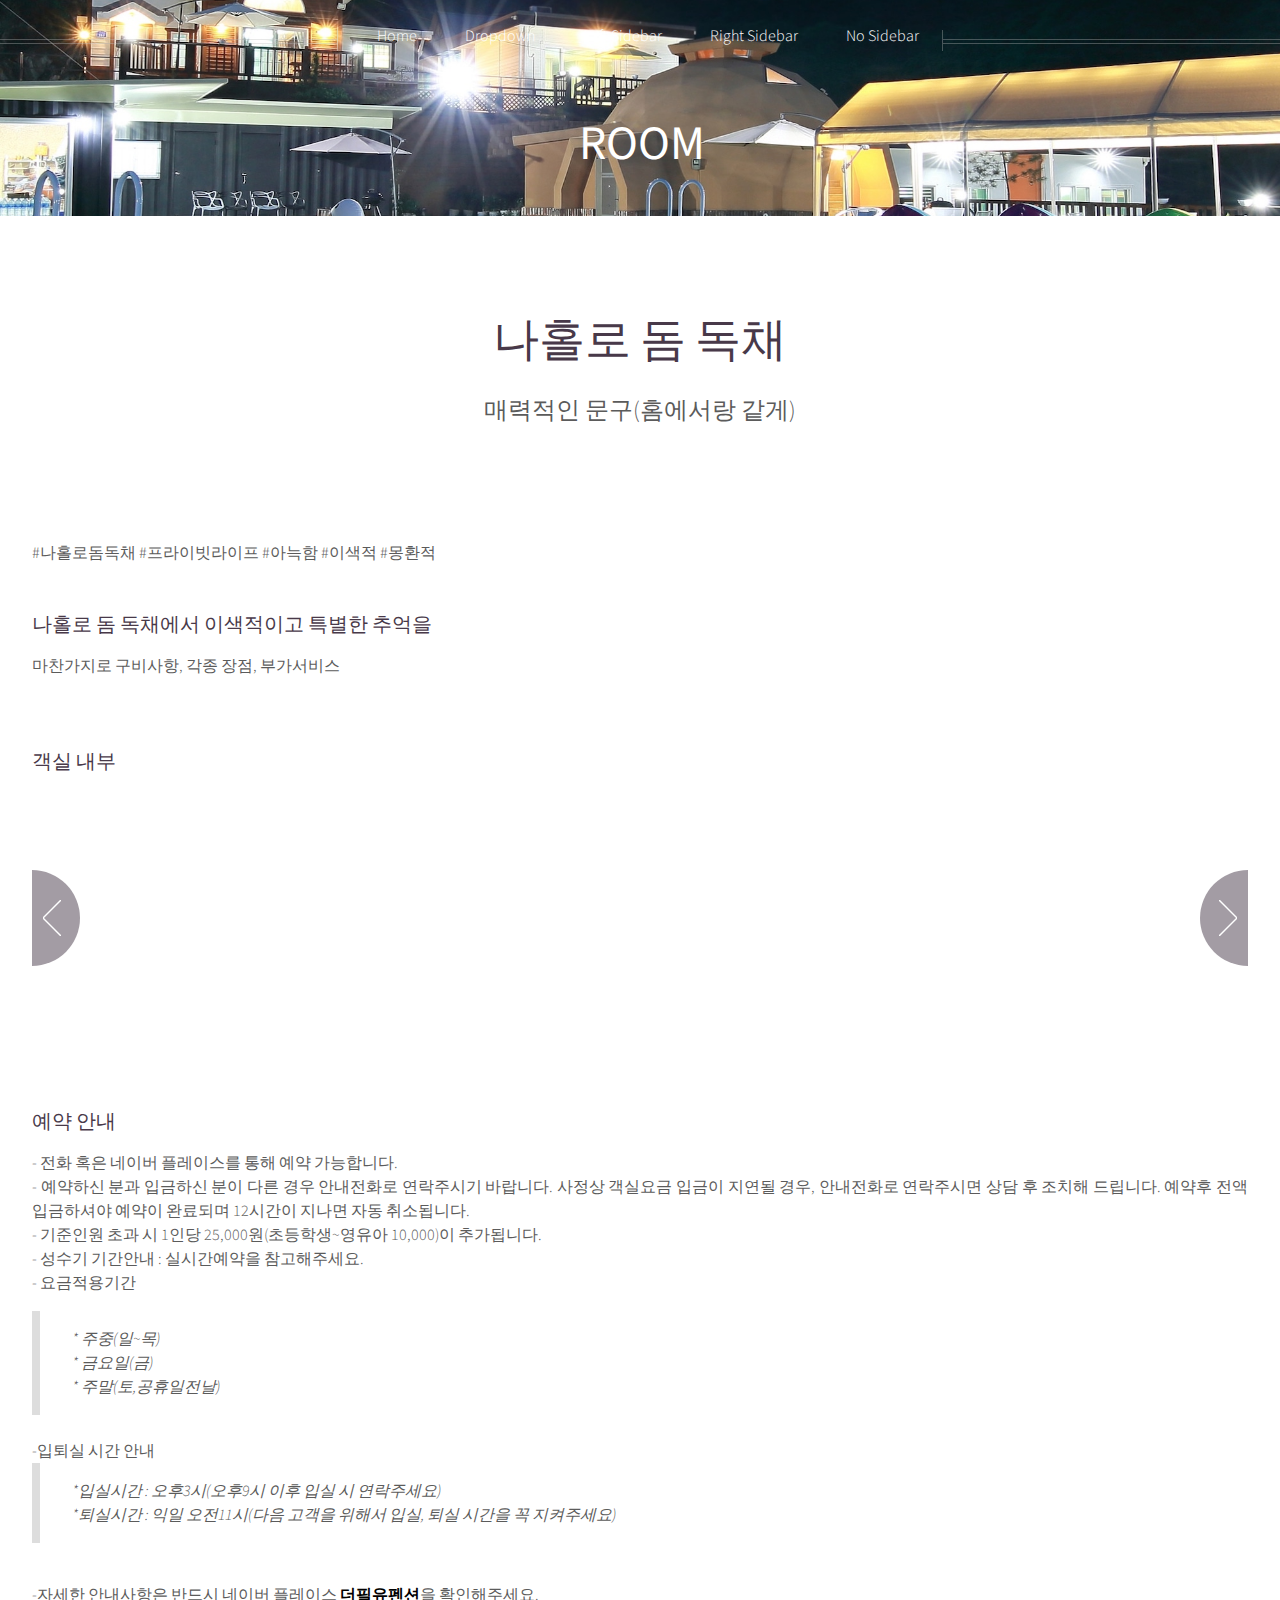
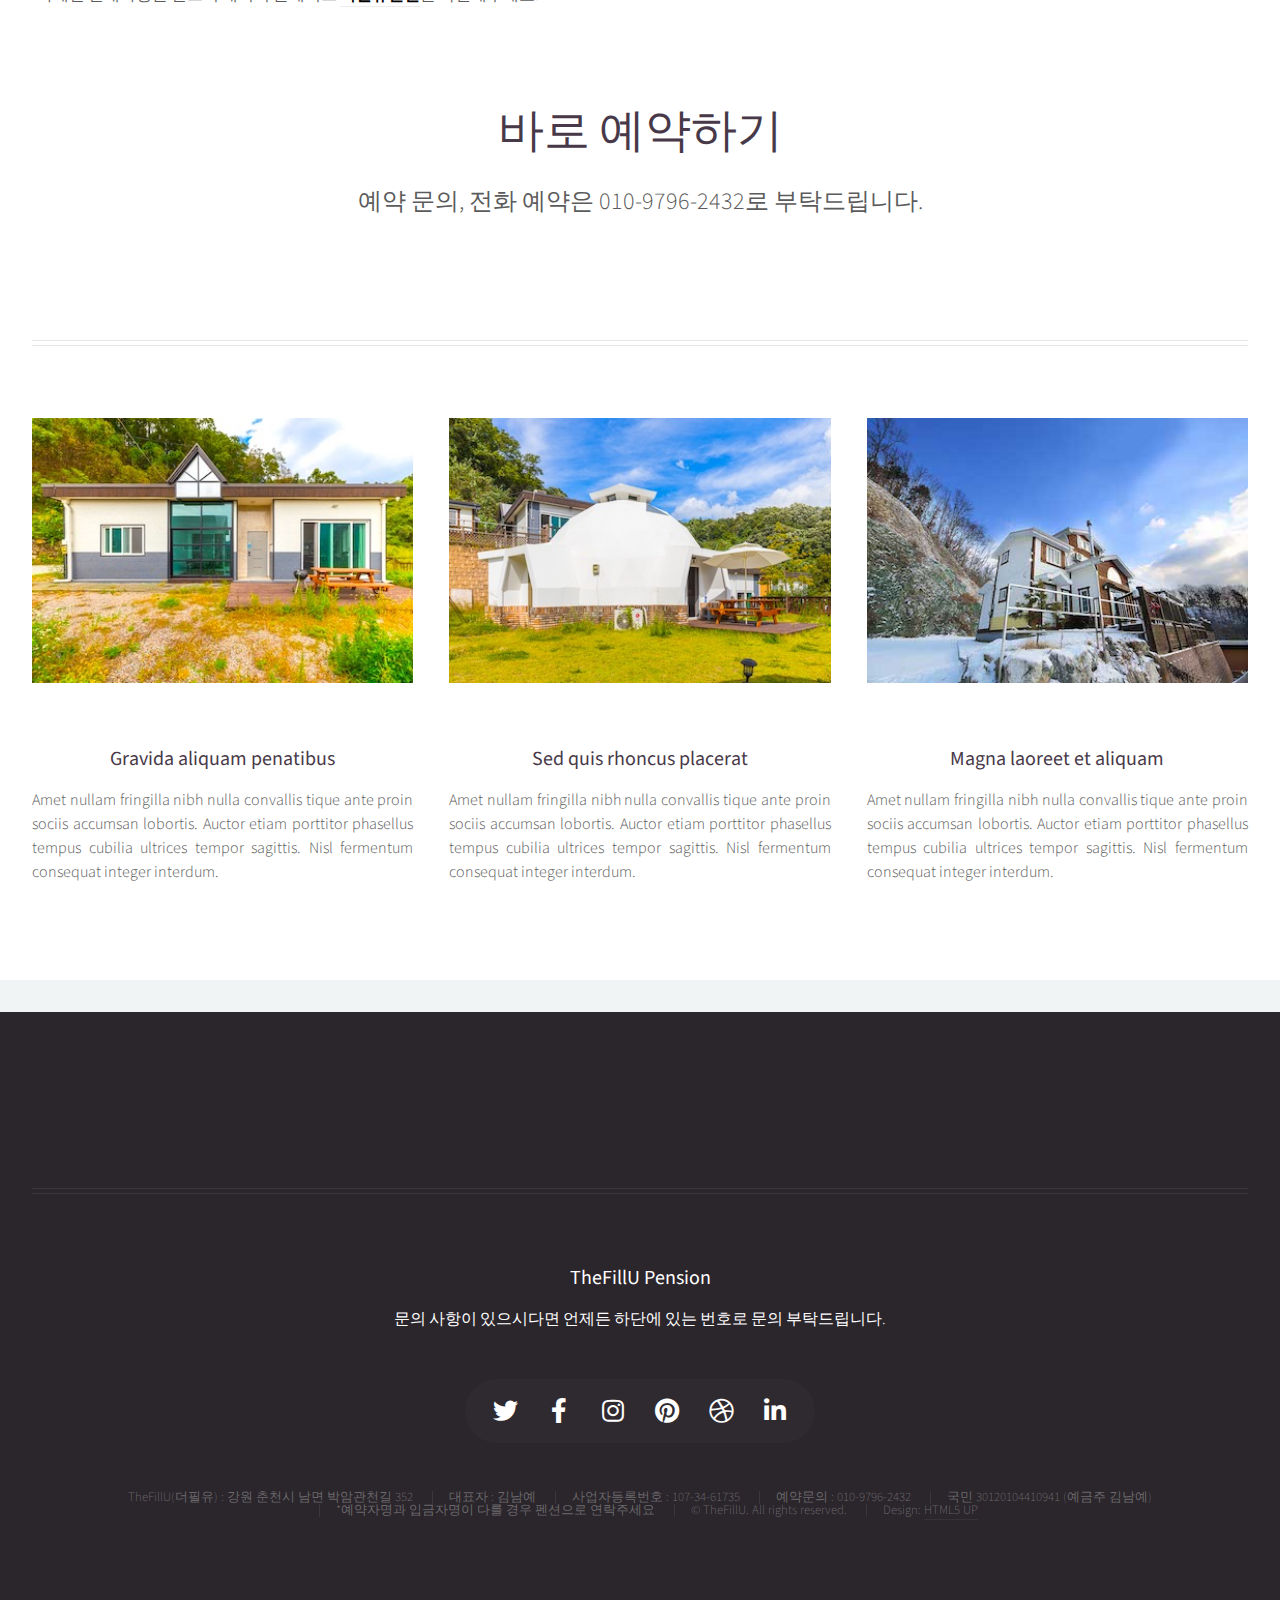
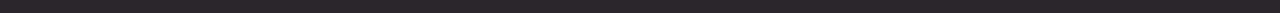
==== commit 62d951cd: "room1" ====
--- a/room1.html
+++ b/room1.html
@@ -1,297 +1,409 @@
-<!DOCTYPE HTML>
-<!--
-	Helios by HTML5 UP
-	html5up.net | @ajlkn
-	Free for personal and commercial use under the CCA 3.0 license (html5up.net/license)
--->
+<!DOCTYPE html>
 <html>
-	<head>
-		<title>No Sidebar - Helios by HTML5 UP</title>
-		<meta charset="utf-8" />
-		<meta name="viewport" content="width=device-width, initial-scale=1, user-scalable=no" />
-		<link rel="stylesheet" href="assets/css/main.css" />
-		<noscript><link rel="stylesheet" href="assets/css/noscript.css" /></noscript>
-	</head>
-	<body class="no-sidebar is-preload">
-		<div id="page-wrapper">
-
-			<!-- Header -->
-				<div id="header">
-
-					<!-- Inner -->
-						<div class="inner">
-							<header>
-								<h1><a href="index.html" id="logo">Helios</a></h1>
-							</header>
-						</div>
-
-					<!-- Nav -->
-						<nav id="nav">
-							<ul>
-								<li><a href="index.html">Home</a></li>
-								<li>
-									<a href="#">Dropdown</a>
-									<ul>
-										<li><a href="#">Lorem ipsum dolor</a></li>
-										<li><a href="#">Magna phasellus</a></li>
-										<li><a href="#">Etiam dolore nisl</a></li>
-										<li>
-											<a href="#">And a submenu &hellip;</a>
-											<ul>
-												<li><a href="#">Lorem ipsum dolor</a></li>
-												<li><a href="#">Phasellus consequat</a></li>
-												<li><a href="#">Magna phasellus</a></li>
-												<li><a href="#">Etiam dolore nisl</a></li>
-											</ul>
-										</li>
-										<li><a href="#">Veroeros feugiat</a></li>
-									</ul>
-								</li>
-								<li><a href="left-sidebar.html">Left Sidebar</a></li>
-								<li><a href="right-sidebar.html">Right Sidebar</a></li>
-								<li><a href="no-sidebar.html">No Sidebar</a></li>
-							</ul>
-						</nav>
-
-				</div>
-
-			<!-- Main -->
-				<div class="wrapper style1">
-
-					<div class="container">
-						<article id="main" class="special">
-							<header>
-								<h2><a href="#">No Sidebar</a></h2>
-								<p>
-									Morbi convallis lectus malesuada sed fermentum dolore amet
-								</p>
-							</header>
-							<a href="#" class="image featured"><img src="images/pic06.jpg" alt="" /></a>
-							<p>
-								Commodo id natoque malesuada sollicitudin elit suscipit. Curae suspendisse mauris posuere accumsan massa
-								posuere lacus convallis tellus interdum. Amet nullam fringilla nibh nulla convallis ut venenatis purus
-								lobortis. Auctor etiam porttitor phasellus tempus cubilia ultrices tempor sagittis. Nisl fermentum
-								consequat integer interdum integer purus sapien. Nibh eleifend nulla nascetur pharetra commodo mi augue
-								interdum tellus. Ornare cursus augue feugiat sodales velit lorem. Semper elementum ullamcorper lacinia
-								natoque aenean scelerisque vel lacinia mollis quam sodales congue.
-							</p>
-							<section>
-								<header>
-									<h3>Ultrices tempor sagittis nisl</h3>
-								</header>
-								<p>
-									Nascetur volutpat nibh ullamcorper vivamus at purus. Cursus ultrices porttitor sollicitudin imperdiet
-									at pretium tellus in euismod a integer sodales neque. Nibh quis dui quis mattis eget imperdiet venenatis
-									feugiat. Neque primis ligula cum erat aenean tristique luctus risus ipsum praesent iaculis. Fermentum elit
-									fringilla consequat dis arcu. Pellentesque mus tempor vitae pretium sodales porttitor lacus. Phasellus
-									egestas odio nisl duis sociis purus faucibus morbi. Eget massa mus etiam sociis pharetra magna.
-								</p>
-								<p>
-									Eleifend auctor turpis magnis sed porta nisl pretium. Aenean suspendisse nulla eget sed etiam parturient
-									orci cursus nibh. Quisque eu nec neque felis laoreet diam morbi egestas. Dignissim cras rutrum consectetur
-									ut penatibus fermentum nibh erat malesuada varius.
-								</p>
-							</section>
-							<section>
-								<header>
-									<h3>Augue euismod feugiat tempus</h3>
-								</header>
-								<p>
-									Pretium tellus in euismod a integer sodales neque. Nibh quis dui quis mattis eget imperdiet venenatis
-									feugiat. Neque primis ligula cum erat aenean tristique luctus risus ipsum praesent iaculis. Fermentum elit
-									ut nunc urna volutpat donec cubilia commodo risus morbi. Lobortis vestibulum velit malesuada ante
-									egestas odio nisl duis sociis purus faucibus morbi. Eget massa mus etiam sociis pharetra magna.
-								</p>
-							</section>
-						</article>
-						<hr />
-						<div class="row">
-							<article class="col-4 col-12-mobile special">
-								<a href="#" class="image featured"><img src="images/pic07.jpg" alt="" /></a>
-								<header>
-									<h3><a href="#">Gravida aliquam penatibus</a></h3>
-								</header>
-								<p>
-									Amet nullam fringilla nibh nulla convallis tique ante proin sociis accumsan lobortis. Auctor etiam
-									porttitor phasellus tempus cubilia ultrices tempor sagittis. Nisl fermentum consequat integer interdum.
-								</p>
-							</article>
-							<article class="col-4 col-12-mobile special">
-								<a href="#" class="image featured"><img src="images/pic08.jpg" alt="" /></a>
-								<header>
-									<h3><a href="#">Sed quis rhoncus placerat</a></h3>
-								</header>
-								<p>
-									Amet nullam fringilla nibh nulla convallis tique ante proin sociis accumsan lobortis. Auctor etiam
-									porttitor phasellus tempus cubilia ultrices tempor sagittis. Nisl fermentum consequat integer interdum.
-								</p>
-							</article>
-							<article class="col-4 col-12-mobile special">
-								<a href="#" class="image featured"><img src="images/pic09.jpg" alt="" /></a>
-								<header>
-									<h3><a href="#">Magna laoreet et aliquam</a></h3>
-								</header>
-								<p>
-									Amet nullam fringilla nibh nulla convallis tique ante proin sociis accumsan lobortis. Auctor etiam
-									porttitor phasellus tempus cubilia ultrices tempor sagittis. Nisl fermentum consequat integer interdum.
-								</p>
-							</article>
-						</div>
-					</div>
-
-				</div>
-
-			<!-- Footer -->
-				<div id="footer">
-					<div class="container">
-						<div class="row">
-
-							<!-- Tweets -->
-								<section class="col-4 col-12-mobile">
-									<header>
-										<h2 class="icon brands fa-twitter circled"><span class="label">Tweets</span></h2>
-									</header>
-									<ul class="divided">
-										<li>
-											<article class="tweet">
-												Amet nullam fringilla nibh nulla convallis tique ante sociis accumsan.
-												<span class="timestamp">5 minutes ago</span>
-											</article>
-										</li>
-										<li>
-											<article class="tweet">
-												Hendrerit rutrum quisque.
-												<span class="timestamp">30 minutes ago</span>
-											</article>
-										</li>
-										<li>
-											<article class="tweet">
-												Curabitur donec nulla massa laoreet nibh. Lorem praesent montes.
-												<span class="timestamp">3 hours ago</span>
-											</article>
-										</li>
-										<li>
-											<article class="tweet">
-												Lacus natoque cras rhoncus curae dignissim ultricies. Convallis orci aliquet.
-												<span class="timestamp">5 hours ago</span>
-											</article>
-										</li>
-									</ul>
-								</section>
-
-							<!-- Posts -->
-								<section class="col-4 col-12-mobile">
-									<header>
-										<h2 class="icon solid fa-file circled"><span class="label">Posts</span></h2>
-									</header>
-									<ul class="divided">
-										<li>
-											<article class="post stub">
-												<header>
-													<h3><a href="#">Nisl fermentum integer</a></h3>
-												</header>
-												<span class="timestamp">3 hours ago</span>
-											</article>
-										</li>
-										<li>
-											<article class="post stub">
-												<header>
-													<h3><a href="#">Phasellus portitor lorem</a></h3>
-												</header>
-												<span class="timestamp">6 hours ago</span>
-											</article>
-										</li>
-										<li>
-											<article class="post stub">
-												<header>
-													<h3><a href="#">Magna tempus consequat</a></h3>
-												</header>
-												<span class="timestamp">Yesterday</span>
-											</article>
-										</li>
-										<li>
-											<article class="post stub">
-												<header>
-													<h3><a href="#">Feugiat lorem ipsum</a></h3>
-												</header>
-												<span class="timestamp">2 days ago</span>
-											</article>
-										</li>
-									</ul>
-								</section>
-
-							<!-- Photos -->
-								<section class="col-4 col-12-mobile">
-									<header>
-										<h2 class="icon solid fa-camera circled"><span class="label">Photos</span></h2>
-									</header>
-									<div class="row gtr-25">
-										<div class="col-6">
-											<a href="#" class="image fit"><img src="images/pic10.jpg" alt="" /></a>
-										</div>
-										<div class="col-6">
-											<a href="#" class="image fit"><img src="images/pic11.jpg" alt="" /></a>
-										</div>
-										<div class="col-6">
-											<a href="#" class="image fit"><img src="images/pic12.jpg" alt="" /></a>
-										</div>
-										<div class="col-6">
-											<a href="#" class="image fit"><img src="images/pic13.jpg" alt="" /></a>
-										</div>
-										<div class="col-6">
-											<a href="#" class="image fit"><img src="images/pic14.jpg" alt="" /></a>
-										</div>
-										<div class="col-6">
-											<a href="#" class="image fit"><img src="images/pic15.jpg" alt="" /></a>
-										</div>
-									</div>
-								</section>
-
-						</div>
-						<hr />
-						<div class="row">
-							<div class="col-12">
-
-								<!-- Contact -->
-									<section class="contact">
-										<header>
-											<h3>Nisl turpis nascetur interdum?</h3>
-										</header>
-										<p>Urna nisl non quis interdum mus ornare ridiculus egestas ridiculus lobortis vivamus tempor aliquet.</p>
-										<ul class="icons">
-											<li><a href="#" class="icon brands fa-twitter"><span class="label">Twitter</span></a></li>
-											<li><a href="#" class="icon brands fa-facebook-f"><span class="label">Facebook</span></a></li>
-											<li><a href="#" class="icon brands fa-instagram"><span class="label">Instagram</span></a></li>
-											<li><a href="#" class="icon brands fa-pinterest"><span class="label">Pinterest</span></a></li>
-											<li><a href="#" class="icon brands fa-dribbble"><span class="label">Dribbble</span></a></li>
-											<li><a href="#" class="icon brands fa-linkedin-in"><span class="label">Linkedin</span></a></li>
-										</ul>
-									</section>
-
-								<!-- Copyright -->
-									<div class="copyright">
-										<ul class="menu">
-											<li>&copy; Untitled. All rights reserved.</li><li>Design: <a href="http://html5up.net">HTML5 UP</a></li>
-										</ul>
-									</div>
-
-							</div>
-
-						</div>
-					</div>
-				</div>
-
-		</div>
-
-		<!-- Scripts -->
-			<script src="assets/js/jquery.min.js"></script>
-			<script src="assets/js/jquery.dropotron.min.js"></script>
-			<script src="assets/js/jquery.scrolly.min.js"></script>
-			<script src="assets/js/jquery.scrollex.min.js"></script>
-			<script src="assets/js/browser.min.js"></script>
-			<script src="assets/js/breakpoints.min.js"></script>
-			<script src="assets/js/util.js"></script>
-			<script src="assets/js/main.js"></script>
-
-	</body>
-</html>+  <head>
+    <title>TheFillU-Room</title>
+    <meta charset="utf-8" />
+    <meta
+      name="viewport"
+      content="width=device-width, initial-scale=1, user-scalable=no"
+    />
+    <link rel="stylesheet" href="assets/css/main.css" />
+    <noscript
+      ><link rel="stylesheet" href="assets/css/noscript.css"
+    /></noscript>
+  </head>
+  <body class="no-sidebar is-preload">
+    <div id="page-wrapper">
+      <!-- Header -->
+      <div id="header">
+        <!-- Inner -->
+        <div class="inner">
+          <header>
+            <h1><a href="#" id="logo">ROOM</a></h1>
+          </header>
+        </div>
+
+        <!-- Nav -->
+        <nav id="nav">
+          <ul>
+            <li><a href="index.html">Home</a></li>
+            <li>
+              <a href="#">Dropdown</a>
+              <ul>
+                <li><a href="#">Lorem ipsum dolor</a></li>
+                <li><a href="#">Magna phasellus</a></li>
+                <li><a href="#">Etiam dolore nisl</a></li>
+                <li>
+                  <a href="#">And a submenu &hellip;</a>
+                  <ul>
+                    <li><a href="#">Lorem ipsum dolor</a></li>
+                    <li><a href="#">Phasellus consequat</a></li>
+                    <li><a href="#">Magna phasellus</a></li>
+                    <li><a href="#">Etiam dolore nisl</a></li>
+                  </ul>
+                </li>
+                <li><a href="#">Veroeros feugiat</a></li>
+              </ul>
+            </li>
+            <li><a href="left-sidebar.html">Left Sidebar</a></li>
+            <li><a href="right-sidebar.html">Right Sidebar</a></li>
+            <li><a href="no-sidebar.html">No Sidebar</a></li>
+          </ul>
+        </nav>
+      </div>
+
+      <!-- Main -->
+      <div class="wrapper style1">
+        <div class="container">
+          <article id="main" class="special">
+            <header>
+              <h2>나홀로 돔 독채</h2>
+              <p>매력적인 문구(홈에서랑 같게)</p>
+            </header>
+            <a href="#" class="image featured"
+              ><img src="images/room1/room1.jpg" alt=""
+            /></a>
+            <p>#나홀로돔독채 #프라이빗라이프 #아늑함 #이색적 #몽환적</p>
+            <section>
+              <header>
+                <h3>나홀로 돔 독채에서 이색적이고 특별한 추억을</h3>
+              </header>
+              <p>마찬가지로 구비사항, 각종 장점, 부가서비스</p>
+            </section>
+            <section class="carousel">
+              <header>
+                <h3>객실 내부</h3>
+              </header>
+              <div class="reel">
+                <article>
+                  <a class="image featured"
+                    ><img src="images/room1/pic01.jpg" alt=""
+                  /></a>
+                </article>
+
+                <article>
+                  <a class="image featured"
+                    ><img src="images/room1/pic02.jpg" alt=""
+                  /></a>
+                </article>
+
+                <article>
+                  <a class="image featured"
+                    ><img src="images/room1/pic03.jpg" alt=""
+                  /></a>
+                </article>
+
+                <article>
+                  <a class="image featured"
+                    ><img src="images/room1/pic04.jpg" alt=""
+                  /></a>
+                </article>
+
+                <article>
+                  <a class="image featured"
+                    ><img src="images/room1/pic05.jpg" alt=""
+                  /></a>
+                </article>
+
+                <article>
+                  <a class="image featured"
+                    ><img src="images/room1/pic06.jpg" alt=""
+                  /></a>
+                </article>
+
+                <article>
+                  <a class="image featured"
+                    ><img src="images/room1/pic07.jpg" alt=""
+                  /></a>
+                </article>
+
+                <article>
+                  <a class="image featured"
+                    ><img src="images/room1/pic08.jpg" alt=""
+                  /></a>
+                </article>
+                <article>
+                  <a class="image featured"
+                    ><img src="images/room1/pic09.jpg" alt=""
+                  /></a>
+                </article>
+              </div>
+            </section>
+			<section>
+				<header>
+				  <h3>예약 안내</h3>
+				</header>
+				<p>
+				  - 전화 혹은 네이버 플레이스를 통해 예약 가능합니다.<br>
+				  - 예약하신 분과 입금하신 분이 다른 경우 안내전화로 연락주시기 바랍니다. 사정상 객실요금 입금이 지연될 경우, 안내전화로 연락주시면 상담 후 조치해 드립니다. 예약후 전액 입금하셔야 예약이 완료되며 12시간이 지나면 자동 취소됩니다.<br>
+				  - 기준인원 초과 시 1인당 25,000원(초등학생~영유아 10,000)이 추가됩니다.<br>
+				  - 성수기 기간안내 : 실시간예약을 참고해주세요.<br>
+				  - 요금적용기간
+				  <blockquote>* 주중(일~목)<br>* 금요일(금)<br>* 주말(토,공휴일전날)</blockquote><br>
+				  -입퇴실 시간 안내
+				  <blockquote>*입실시간 : 오후3시(오후9시 이후 입실 시 연락주세요)<br>*퇴실시간 : 익일 오전11시(다음 고객을 위해서 입실, 퇴실 시간을 꼭 지켜주세요)</blockquote><br>
+				</p>
+				<p>
+				  -자세한 안내사항은 반드시 네이버 플레이스 <a id="linkofthefillu" href="https://map.naver.com/v5/entry/place/1763274958?c=14198581.4061947,4541303.9023476,13,0,0,0,dh&placePath=%2Fhome&entry=plt">더필유펜션</a>을 확인해주세요.<br><br><br>
+				</p>
+			  </section>
+			  <header>
+				<h2>
+				  <a
+					href="https://map.naver.com/v5/entry/place/1763274958?c=14198581.4061947,4541303.9023476,13,0,0,0,dh&placePath=%2Fhome&entry=plt"
+					>바로 예약하기</a
+				  >
+				</h2>
+				<p>예약 문의, 전화 예약은 010-9796-2432로 부탁드립니다.</p>
+			  </header>
+          </article>
+          <hr />
+          <div class="row">
+            <article class="col-4 col-12-mobile special">
+              <a href="#" class="image featured"
+                ><img src="images/pic07.jpg" alt=""
+              /></a>
+              <header>
+                <h3><a href="#">Gravida aliquam penatibus</a></h3>
+              </header>
+              <p>
+                Amet nullam fringilla nibh nulla convallis tique ante proin
+                sociis accumsan lobortis. Auctor etiam porttitor phasellus
+                tempus cubilia ultrices tempor sagittis. Nisl fermentum
+                consequat integer interdum.
+              </p>
+            </article>
+            <article class="col-4 col-12-mobile special">
+              <a href="#" class="image featured"
+                ><img src="images/pic08.jpg" alt=""
+              /></a>
+              <header>
+                <h3><a href="#">Sed quis rhoncus placerat</a></h3>
+              </header>
+              <p>
+                Amet nullam fringilla nibh nulla convallis tique ante proin
+                sociis accumsan lobortis. Auctor etiam porttitor phasellus
+                tempus cubilia ultrices tempor sagittis. Nisl fermentum
+                consequat integer interdum.
+              </p>
+            </article>
+            <article class="col-4 col-12-mobile special">
+              <a href="#" class="image featured"
+                ><img src="images/pic09.jpg" alt=""
+              /></a>
+              <header>
+                <h3><a href="#">Magna laoreet et aliquam</a></h3>
+              </header>
+              <p>
+                Amet nullam fringilla nibh nulla convallis tique ante proin
+                sociis accumsan lobortis. Auctor etiam porttitor phasellus
+                tempus cubilia ultrices tempor sagittis. Nisl fermentum
+                consequat integer interdum.
+              </p>
+            </article>
+          </div>
+        </div>
+      </div>
+
+      <!-- Footer -->
+      <div id="footer">
+        <div class="container">
+          <!--문서/사진
+          <div class="row">
+            <section class="col-4 col-12-mobile">
+              <header>
+                <h2 class="icon brands fa-twitter circled">
+                  <span class="label">Tweets</span>
+                </h2>
+              </header>
+              <ul class="divided">
+                <li>
+                  <article class="tweet">
+                    Amet nullam fringilla nibh nulla convallis tique ante sociis
+                    accumsan.
+                    <span class="timestamp">5 minutes ago</span>
+                  </article>
+                </li>
+                <li>
+                  <article class="tweet">
+                    Hendrerit rutrum quisque.
+                    <span class="timestamp">30 minutes ago</span>
+                  </article>
+                </li>
+                <li>
+                  <article class="tweet">
+                    Curabitur donec nulla massa laoreet nibh. Lorem praesent
+                    montes.
+                    <span class="timestamp">3 hours ago</span>
+                  </article>
+                </li>
+                <li>
+                  <article class="tweet">
+                    Lacus natoque cras rhoncus curae dignissim ultricies.
+                    Convallis orci aliquet.
+                    <span class="timestamp">5 hours ago</span>
+                  </article>
+                </li>
+              </ul>
+            </section>
+            <section class="col-4 col-12-mobile">
+              <header>
+                <h2 class="icon solid fa-file circled">
+                  <span class="label">Posts</span>
+                </h2>
+              </header>
+              <ul class="divided">
+                <li>
+                  <article class="post stub">
+                    <header>
+                      <h3><a href="#">Nisl fermentum integer</a></h3>
+                    </header>
+                    <span class="timestamp">3 hours ago</span>
+                  </article>
+                </li>
+                <li>
+                  <article class="post stub">
+                    <header>
+                      <h3><a href="#">Phasellus portitor lorem</a></h3>
+                    </header>
+                    <span class="timestamp">6 hours ago</span>
+                  </article>
+                </li>
+                <li>
+                  <article class="post stub">
+                    <header>
+                      <h3><a href="#">Magna tempus consequat</a></h3>
+                    </header>
+                    <span class="timestamp">Yesterday</span>
+                  </article>
+                </li>
+                <li>
+                  <article class="post stub">
+                    <header>
+                      <h3><a href="#">Feugiat lorem ipsum</a></h3>
+                    </header>
+                    <span class="timestamp">2 days ago</span>
+                  </article>
+                </li>
+              </ul>
+            </section>
+
+            
+            <section class="col-4 col-12-mobile">
+              <header>
+                <h2 class="icon solid fa-camera circled">
+                  <span class="label">Photos</span>
+                </h2>
+              </header>
+              <div class="row gtr-25">
+                <div class="col-6">
+                  <a href="#" class="image fit"
+                    ><img src="images/pic10.jpg" alt=""
+                  /></a>
+                </div>
+                <div class="col-6">
+                  <a href="#" class="image fit"
+                    ><img src="images/pic11.jpg" alt=""
+                  /></a>
+                </div>
+                <div class="col-6">
+                  <a href="#" class="image fit"
+                    ><img src="images/pic12.jpg" alt=""
+                  /></a>
+                </div>
+                <div class="col-6">
+                  <a href="#" class="image fit"
+                    ><img src="images/pic13.jpg" alt=""
+                  /></a>
+                </div>
+                <div class="col-6">
+                  <a href="#" class="image fit"
+                    ><img src="images/pic14.jpg" alt=""
+                  /></a>
+                </div>
+                <div class="col-6">
+                  <a href="#" class="image fit"
+                    ><img src="images/pic15.jpg" alt=""
+                  /></a>
+                </div>
+              </div>
+            </section>
+          </div>
+        -->
+
+          <hr />
+          <div class="row">
+            <div class="col-12">
+              <!-- Contact -->
+              <section class="contact">
+                <header>
+                  <h3>TheFillU Pension</h3>
+                </header>
+                <p>
+                  문의 사항이 있으시다면 언제든 하단에 있는 번호로 문의
+                  부탁드립니다.
+                </p>
+                <ul class="icons">
+                  <li>
+                    <a href="#" class="icon brands fa-twitter"
+                      ><span class="label">Twitter</span></a
+                    >
+                  </li>
+                  <li>
+                    <a href="#" class="icon brands fa-facebook-f"
+                      ><span class="label">Facebook</span></a
+                    >
+                  </li>
+                  <li>
+                    <a href="#" class="icon brands fa-instagram"
+                      ><span class="label">Instagram</span></a
+                    >
+                  </li>
+                  <li>
+                    <a href="#" class="icon brands fa-pinterest"
+                      ><span class="label">Pinterest</span></a
+                    >
+                  </li>
+                  <li>
+                    <a href="#" class="icon brands fa-dribbble"
+                      ><span class="label">Dribbble</span></a
+                    >
+                  </li>
+                  <li>
+                    <a href="#" class="icon brands fa-linkedin-in"
+                      ><span class="label">Linkedin</span></a
+                    >
+                  </li>
+                </ul>
+              </section>
+
+              <!-- Copyright -->
+              <div class="copyright">
+                <ul class="menu">
+                  <li>TheFillU(더필유) : 강원 춘천시 남면 박암관천길 352</li>
+                  <li>대표자 : 김남예</li>
+                  <li>사업자등록번호 : 107-34-61735</li>
+                  <li>예약문의 : 010-9796-2432</li>
+                  <li>국민 30120104410941 (예금주 김남예)</li>
+                  <li>*예약자명과 입금자명이 다를 경우 펜션으로 연락주세요</li>
+                  <li>&copy; TheFillU. All rights reserved.</li>
+                  <li>Design: <a href="http://html5up.net">HTML5 UP</a></li>
+                </ul>
+              </div>
+            </div>
+          </div>
+        </div>
+      </div>
+    </div>
+
+    <!-- Scripts -->
+    <script src="assets/js/jquery.min.js"></script>
+    <script src="assets/js/jquery.dropotron.min.js"></script>
+    <script src="assets/js/jquery.scrolly.min.js"></script>
+    <script src="assets/js/jquery.scrollex.min.js"></script>
+    <script src="assets/js/browser.min.js"></script>
+    <script src="assets/js/breakpoints.min.js"></script>
+    <script src="assets/js/util.js"></script>
+    <script src="assets/js/main.js"></script>
+  </body>
+</html>
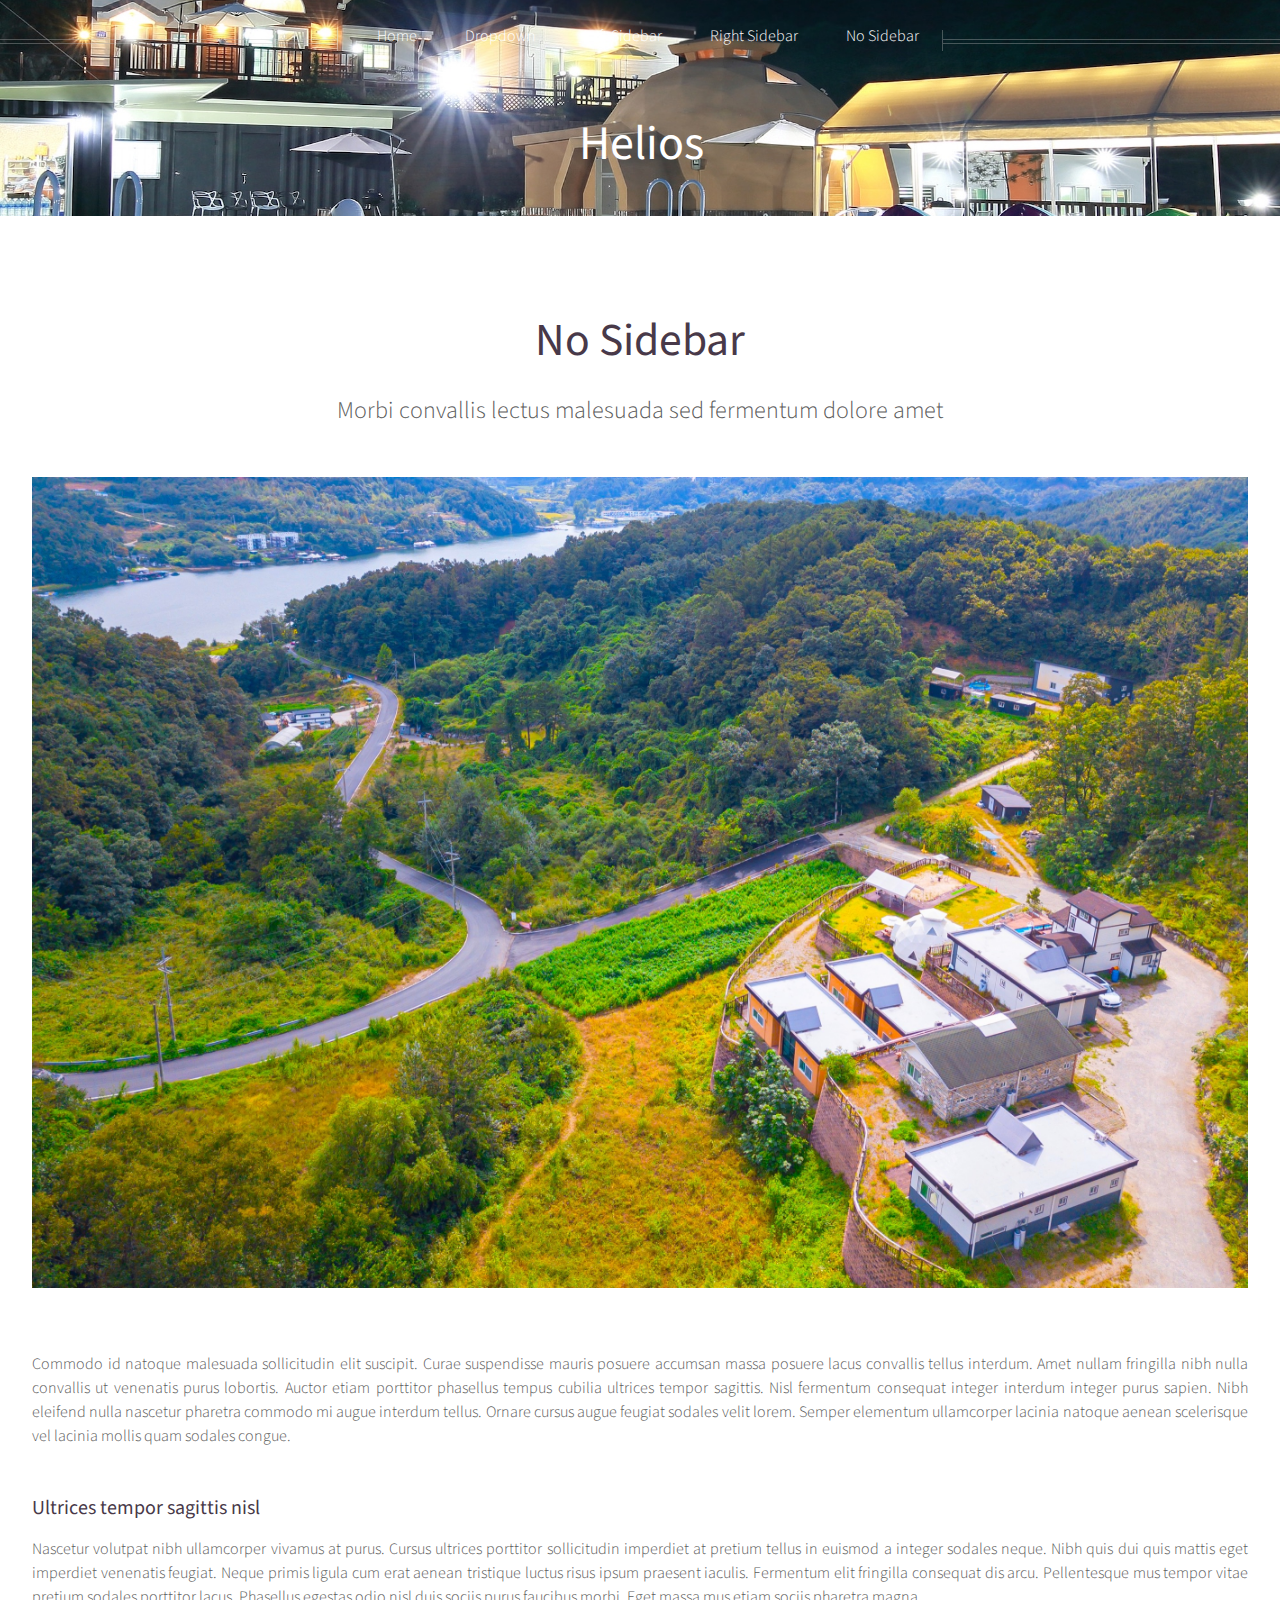
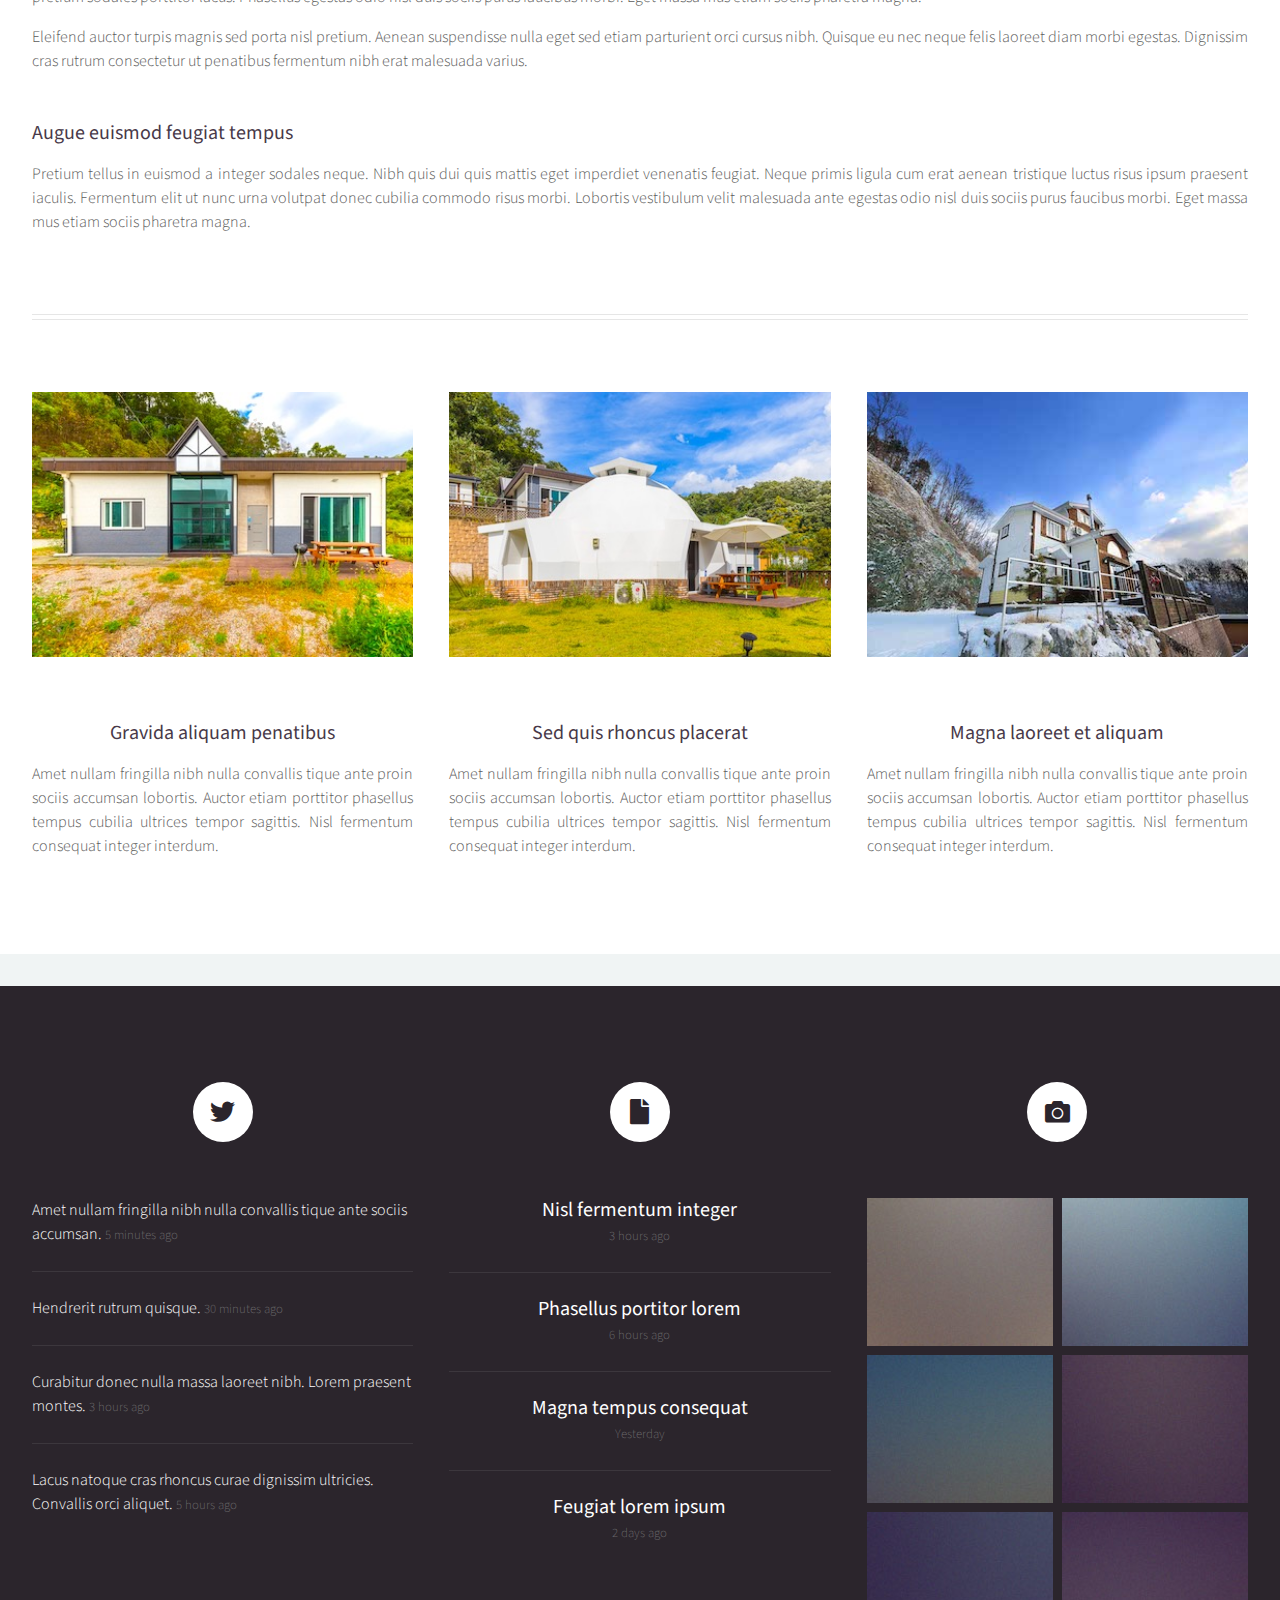
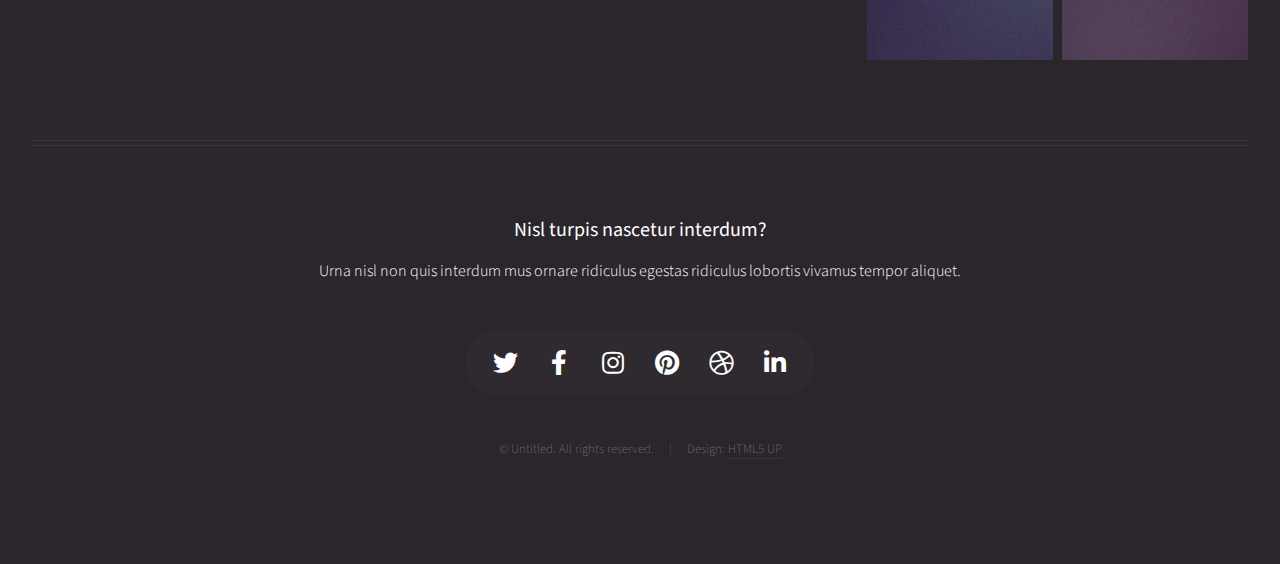
==== commit c93811b8: "Revert "room1"" ====
--- a/room1.html
+++ b/room1.html
@@ -1,409 +1,297 @@
-<!DOCTYPE html>
+<!DOCTYPE HTML>
+<!--
+	Helios by HTML5 UP
+	html5up.net | @ajlkn
+	Free for personal and commercial use under the CCA 3.0 license (html5up.net/license)
+-->
 <html>
-  <head>
-    <title>TheFillU-Room</title>
-    <meta charset="utf-8" />
-    <meta
-      name="viewport"
-      content="width=device-width, initial-scale=1, user-scalable=no"
-    />
-    <link rel="stylesheet" href="assets/css/main.css" />
-    <noscript
-      ><link rel="stylesheet" href="assets/css/noscript.css"
-    /></noscript>
-  </head>
-  <body class="no-sidebar is-preload">
-    <div id="page-wrapper">
-      <!-- Header -->
-      <div id="header">
-        <!-- Inner -->
-        <div class="inner">
-          <header>
-            <h1><a href="#" id="logo">ROOM</a></h1>
-          </header>
-        </div>
-
-        <!-- Nav -->
-        <nav id="nav">
-          <ul>
-            <li><a href="index.html">Home</a></li>
-            <li>
-              <a href="#">Dropdown</a>
-              <ul>
-                <li><a href="#">Lorem ipsum dolor</a></li>
-                <li><a href="#">Magna phasellus</a></li>
-                <li><a href="#">Etiam dolore nisl</a></li>
-                <li>
-                  <a href="#">And a submenu &hellip;</a>
-                  <ul>
-                    <li><a href="#">Lorem ipsum dolor</a></li>
-                    <li><a href="#">Phasellus consequat</a></li>
-                    <li><a href="#">Magna phasellus</a></li>
-                    <li><a href="#">Etiam dolore nisl</a></li>
-                  </ul>
-                </li>
-                <li><a href="#">Veroeros feugiat</a></li>
-              </ul>
-            </li>
-            <li><a href="left-sidebar.html">Left Sidebar</a></li>
-            <li><a href="right-sidebar.html">Right Sidebar</a></li>
-            <li><a href="no-sidebar.html">No Sidebar</a></li>
-          </ul>
-        </nav>
-      </div>
-
-      <!-- Main -->
-      <div class="wrapper style1">
-        <div class="container">
-          <article id="main" class="special">
-            <header>
-              <h2>나홀로 돔 독채</h2>
-              <p>매력적인 문구(홈에서랑 같게)</p>
-            </header>
-            <a href="#" class="image featured"
-              ><img src="images/room1/room1.jpg" alt=""
-            /></a>
-            <p>#나홀로돔독채 #프라이빗라이프 #아늑함 #이색적 #몽환적</p>
-            <section>
-              <header>
-                <h3>나홀로 돔 독채에서 이색적이고 특별한 추억을</h3>
-              </header>
-              <p>마찬가지로 구비사항, 각종 장점, 부가서비스</p>
-            </section>
-            <section class="carousel">
-              <header>
-                <h3>객실 내부</h3>
-              </header>
-              <div class="reel">
-                <article>
-                  <a class="image featured"
-                    ><img src="images/room1/pic01.jpg" alt=""
-                  /></a>
-                </article>
-
-                <article>
-                  <a class="image featured"
-                    ><img src="images/room1/pic02.jpg" alt=""
-                  /></a>
-                </article>
-
-                <article>
-                  <a class="image featured"
-                    ><img src="images/room1/pic03.jpg" alt=""
-                  /></a>
-                </article>
-
-                <article>
-                  <a class="image featured"
-                    ><img src="images/room1/pic04.jpg" alt=""
-                  /></a>
-                </article>
-
-                <article>
-                  <a class="image featured"
-                    ><img src="images/room1/pic05.jpg" alt=""
-                  /></a>
-                </article>
-
-                <article>
-                  <a class="image featured"
-                    ><img src="images/room1/pic06.jpg" alt=""
-                  /></a>
-                </article>
-
-                <article>
-                  <a class="image featured"
-                    ><img src="images/room1/pic07.jpg" alt=""
-                  /></a>
-                </article>
-
-                <article>
-                  <a class="image featured"
-                    ><img src="images/room1/pic08.jpg" alt=""
-                  /></a>
-                </article>
-                <article>
-                  <a class="image featured"
-                    ><img src="images/room1/pic09.jpg" alt=""
-                  /></a>
-                </article>
-              </div>
-            </section>
-			<section>
-				<header>
-				  <h3>예약 안내</h3>
-				</header>
-				<p>
-				  - 전화 혹은 네이버 플레이스를 통해 예약 가능합니다.<br>
-				  - 예약하신 분과 입금하신 분이 다른 경우 안내전화로 연락주시기 바랍니다. 사정상 객실요금 입금이 지연될 경우, 안내전화로 연락주시면 상담 후 조치해 드립니다. 예약후 전액 입금하셔야 예약이 완료되며 12시간이 지나면 자동 취소됩니다.<br>
-				  - 기준인원 초과 시 1인당 25,000원(초등학생~영유아 10,000)이 추가됩니다.<br>
-				  - 성수기 기간안내 : 실시간예약을 참고해주세요.<br>
-				  - 요금적용기간
-				  <blockquote>* 주중(일~목)<br>* 금요일(금)<br>* 주말(토,공휴일전날)</blockquote><br>
-				  -입퇴실 시간 안내
-				  <blockquote>*입실시간 : 오후3시(오후9시 이후 입실 시 연락주세요)<br>*퇴실시간 : 익일 오전11시(다음 고객을 위해서 입실, 퇴실 시간을 꼭 지켜주세요)</blockquote><br>
-				</p>
-				<p>
-				  -자세한 안내사항은 반드시 네이버 플레이스 <a id="linkofthefillu" href="https://map.naver.com/v5/entry/place/1763274958?c=14198581.4061947,4541303.9023476,13,0,0,0,dh&placePath=%2Fhome&entry=plt">더필유펜션</a>을 확인해주세요.<br><br><br>
-				</p>
-			  </section>
-			  <header>
-				<h2>
-				  <a
-					href="https://map.naver.com/v5/entry/place/1763274958?c=14198581.4061947,4541303.9023476,13,0,0,0,dh&placePath=%2Fhome&entry=plt"
-					>바로 예약하기</a
-				  >
-				</h2>
-				<p>예약 문의, 전화 예약은 010-9796-2432로 부탁드립니다.</p>
-			  </header>
-          </article>
-          <hr />
-          <div class="row">
-            <article class="col-4 col-12-mobile special">
-              <a href="#" class="image featured"
-                ><img src="images/pic07.jpg" alt=""
-              /></a>
-              <header>
-                <h3><a href="#">Gravida aliquam penatibus</a></h3>
-              </header>
-              <p>
-                Amet nullam fringilla nibh nulla convallis tique ante proin
-                sociis accumsan lobortis. Auctor etiam porttitor phasellus
-                tempus cubilia ultrices tempor sagittis. Nisl fermentum
-                consequat integer interdum.
-              </p>
-            </article>
-            <article class="col-4 col-12-mobile special">
-              <a href="#" class="image featured"
-                ><img src="images/pic08.jpg" alt=""
-              /></a>
-              <header>
-                <h3><a href="#">Sed quis rhoncus placerat</a></h3>
-              </header>
-              <p>
-                Amet nullam fringilla nibh nulla convallis tique ante proin
-                sociis accumsan lobortis. Auctor etiam porttitor phasellus
-                tempus cubilia ultrices tempor sagittis. Nisl fermentum
-                consequat integer interdum.
-              </p>
-            </article>
-            <article class="col-4 col-12-mobile special">
-              <a href="#" class="image featured"
-                ><img src="images/pic09.jpg" alt=""
-              /></a>
-              <header>
-                <h3><a href="#">Magna laoreet et aliquam</a></h3>
-              </header>
-              <p>
-                Amet nullam fringilla nibh nulla convallis tique ante proin
-                sociis accumsan lobortis. Auctor etiam porttitor phasellus
-                tempus cubilia ultrices tempor sagittis. Nisl fermentum
-                consequat integer interdum.
-              </p>
-            </article>
-          </div>
-        </div>
-      </div>
-
-      <!-- Footer -->
-      <div id="footer">
-        <div class="container">
-          <!--문서/사진
-          <div class="row">
-            <section class="col-4 col-12-mobile">
-              <header>
-                <h2 class="icon brands fa-twitter circled">
-                  <span class="label">Tweets</span>
-                </h2>
-              </header>
-              <ul class="divided">
-                <li>
-                  <article class="tweet">
-                    Amet nullam fringilla nibh nulla convallis tique ante sociis
-                    accumsan.
-                    <span class="timestamp">5 minutes ago</span>
-                  </article>
-                </li>
-                <li>
-                  <article class="tweet">
-                    Hendrerit rutrum quisque.
-                    <span class="timestamp">30 minutes ago</span>
-                  </article>
-                </li>
-                <li>
-                  <article class="tweet">
-                    Curabitur donec nulla massa laoreet nibh. Lorem praesent
-                    montes.
-                    <span class="timestamp">3 hours ago</span>
-                  </article>
-                </li>
-                <li>
-                  <article class="tweet">
-                    Lacus natoque cras rhoncus curae dignissim ultricies.
-                    Convallis orci aliquet.
-                    <span class="timestamp">5 hours ago</span>
-                  </article>
-                </li>
-              </ul>
-            </section>
-            <section class="col-4 col-12-mobile">
-              <header>
-                <h2 class="icon solid fa-file circled">
-                  <span class="label">Posts</span>
-                </h2>
-              </header>
-              <ul class="divided">
-                <li>
-                  <article class="post stub">
-                    <header>
-                      <h3><a href="#">Nisl fermentum integer</a></h3>
-                    </header>
-                    <span class="timestamp">3 hours ago</span>
-                  </article>
-                </li>
-                <li>
-                  <article class="post stub">
-                    <header>
-                      <h3><a href="#">Phasellus portitor lorem</a></h3>
-                    </header>
-                    <span class="timestamp">6 hours ago</span>
-                  </article>
-                </li>
-                <li>
-                  <article class="post stub">
-                    <header>
-                      <h3><a href="#">Magna tempus consequat</a></h3>
-                    </header>
-                    <span class="timestamp">Yesterday</span>
-                  </article>
-                </li>
-                <li>
-                  <article class="post stub">
-                    <header>
-                      <h3><a href="#">Feugiat lorem ipsum</a></h3>
-                    </header>
-                    <span class="timestamp">2 days ago</span>
-                  </article>
-                </li>
-              </ul>
-            </section>
-
-            
-            <section class="col-4 col-12-mobile">
-              <header>
-                <h2 class="icon solid fa-camera circled">
-                  <span class="label">Photos</span>
-                </h2>
-              </header>
-              <div class="row gtr-25">
-                <div class="col-6">
-                  <a href="#" class="image fit"
-                    ><img src="images/pic10.jpg" alt=""
-                  /></a>
-                </div>
-                <div class="col-6">
-                  <a href="#" class="image fit"
-                    ><img src="images/pic11.jpg" alt=""
-                  /></a>
-                </div>
-                <div class="col-6">
-                  <a href="#" class="image fit"
-                    ><img src="images/pic12.jpg" alt=""
-                  /></a>
-                </div>
-                <div class="col-6">
-                  <a href="#" class="image fit"
-                    ><img src="images/pic13.jpg" alt=""
-                  /></a>
-                </div>
-                <div class="col-6">
-                  <a href="#" class="image fit"
-                    ><img src="images/pic14.jpg" alt=""
-                  /></a>
-                </div>
-                <div class="col-6">
-                  <a href="#" class="image fit"
-                    ><img src="images/pic15.jpg" alt=""
-                  /></a>
-                </div>
-              </div>
-            </section>
-          </div>
-        -->
-
-          <hr />
-          <div class="row">
-            <div class="col-12">
-              <!-- Contact -->
-              <section class="contact">
-                <header>
-                  <h3>TheFillU Pension</h3>
-                </header>
-                <p>
-                  문의 사항이 있으시다면 언제든 하단에 있는 번호로 문의
-                  부탁드립니다.
-                </p>
-                <ul class="icons">
-                  <li>
-                    <a href="#" class="icon brands fa-twitter"
-                      ><span class="label">Twitter</span></a
-                    >
-                  </li>
-                  <li>
-                    <a href="#" class="icon brands fa-facebook-f"
-                      ><span class="label">Facebook</span></a
-                    >
-                  </li>
-                  <li>
-                    <a href="#" class="icon brands fa-instagram"
-                      ><span class="label">Instagram</span></a
-                    >
-                  </li>
-                  <li>
-                    <a href="#" class="icon brands fa-pinterest"
-                      ><span class="label">Pinterest</span></a
-                    >
-                  </li>
-                  <li>
-                    <a href="#" class="icon brands fa-dribbble"
-                      ><span class="label">Dribbble</span></a
-                    >
-                  </li>
-                  <li>
-                    <a href="#" class="icon brands fa-linkedin-in"
-                      ><span class="label">Linkedin</span></a
-                    >
-                  </li>
-                </ul>
-              </section>
-
-              <!-- Copyright -->
-              <div class="copyright">
-                <ul class="menu">
-                  <li>TheFillU(더필유) : 강원 춘천시 남면 박암관천길 352</li>
-                  <li>대표자 : 김남예</li>
-                  <li>사업자등록번호 : 107-34-61735</li>
-                  <li>예약문의 : 010-9796-2432</li>
-                  <li>국민 30120104410941 (예금주 김남예)</li>
-                  <li>*예약자명과 입금자명이 다를 경우 펜션으로 연락주세요</li>
-                  <li>&copy; TheFillU. All rights reserved.</li>
-                  <li>Design: <a href="http://html5up.net">HTML5 UP</a></li>
-                </ul>
-              </div>
-            </div>
-          </div>
-        </div>
-      </div>
-    </div>
-
-    <!-- Scripts -->
-    <script src="assets/js/jquery.min.js"></script>
-    <script src="assets/js/jquery.dropotron.min.js"></script>
-    <script src="assets/js/jquery.scrolly.min.js"></script>
-    <script src="assets/js/jquery.scrollex.min.js"></script>
-    <script src="assets/js/browser.min.js"></script>
-    <script src="assets/js/breakpoints.min.js"></script>
-    <script src="assets/js/util.js"></script>
-    <script src="assets/js/main.js"></script>
-  </body>
-</html>
+	<head>
+		<title>No Sidebar - Helios by HTML5 UP</title>
+		<meta charset="utf-8" />
+		<meta name="viewport" content="width=device-width, initial-scale=1, user-scalable=no" />
+		<link rel="stylesheet" href="assets/css/main.css" />
+		<noscript><link rel="stylesheet" href="assets/css/noscript.css" /></noscript>
+	</head>
+	<body class="no-sidebar is-preload">
+		<div id="page-wrapper">
+
+			<!-- Header -->
+				<div id="header">
+
+					<!-- Inner -->
+						<div class="inner">
+							<header>
+								<h1><a href="index.html" id="logo">Helios</a></h1>
+							</header>
+						</div>
+
+					<!-- Nav -->
+						<nav id="nav">
+							<ul>
+								<li><a href="index.html">Home</a></li>
+								<li>
+									<a href="#">Dropdown</a>
+									<ul>
+										<li><a href="#">Lorem ipsum dolor</a></li>
+										<li><a href="#">Magna phasellus</a></li>
+										<li><a href="#">Etiam dolore nisl</a></li>
+										<li>
+											<a href="#">And a submenu &hellip;</a>
+											<ul>
+												<li><a href="#">Lorem ipsum dolor</a></li>
+												<li><a href="#">Phasellus consequat</a></li>
+												<li><a href="#">Magna phasellus</a></li>
+												<li><a href="#">Etiam dolore nisl</a></li>
+											</ul>
+										</li>
+										<li><a href="#">Veroeros feugiat</a></li>
+									</ul>
+								</li>
+								<li><a href="left-sidebar.html">Left Sidebar</a></li>
+								<li><a href="right-sidebar.html">Right Sidebar</a></li>
+								<li><a href="no-sidebar.html">No Sidebar</a></li>
+							</ul>
+						</nav>
+
+				</div>
+
+			<!-- Main -->
+				<div class="wrapper style1">
+
+					<div class="container">
+						<article id="main" class="special">
+							<header>
+								<h2><a href="#">No Sidebar</a></h2>
+								<p>
+									Morbi convallis lectus malesuada sed fermentum dolore amet
+								</p>
+							</header>
+							<a href="#" class="image featured"><img src="images/pic06.jpg" alt="" /></a>
+							<p>
+								Commodo id natoque malesuada sollicitudin elit suscipit. Curae suspendisse mauris posuere accumsan massa
+								posuere lacus convallis tellus interdum. Amet nullam fringilla nibh nulla convallis ut venenatis purus
+								lobortis. Auctor etiam porttitor phasellus tempus cubilia ultrices tempor sagittis. Nisl fermentum
+								consequat integer interdum integer purus sapien. Nibh eleifend nulla nascetur pharetra commodo mi augue
+								interdum tellus. Ornare cursus augue feugiat sodales velit lorem. Semper elementum ullamcorper lacinia
+								natoque aenean scelerisque vel lacinia mollis quam sodales congue.
+							</p>
+							<section>
+								<header>
+									<h3>Ultrices tempor sagittis nisl</h3>
+								</header>
+								<p>
+									Nascetur volutpat nibh ullamcorper vivamus at purus. Cursus ultrices porttitor sollicitudin imperdiet
+									at pretium tellus in euismod a integer sodales neque. Nibh quis dui quis mattis eget imperdiet venenatis
+									feugiat. Neque primis ligula cum erat aenean tristique luctus risus ipsum praesent iaculis. Fermentum elit
+									fringilla consequat dis arcu. Pellentesque mus tempor vitae pretium sodales porttitor lacus. Phasellus
+									egestas odio nisl duis sociis purus faucibus morbi. Eget massa mus etiam sociis pharetra magna.
+								</p>
+								<p>
+									Eleifend auctor turpis magnis sed porta nisl pretium. Aenean suspendisse nulla eget sed etiam parturient
+									orci cursus nibh. Quisque eu nec neque felis laoreet diam morbi egestas. Dignissim cras rutrum consectetur
+									ut penatibus fermentum nibh erat malesuada varius.
+								</p>
+							</section>
+							<section>
+								<header>
+									<h3>Augue euismod feugiat tempus</h3>
+								</header>
+								<p>
+									Pretium tellus in euismod a integer sodales neque. Nibh quis dui quis mattis eget imperdiet venenatis
+									feugiat. Neque primis ligula cum erat aenean tristique luctus risus ipsum praesent iaculis. Fermentum elit
+									ut nunc urna volutpat donec cubilia commodo risus morbi. Lobortis vestibulum velit malesuada ante
+									egestas odio nisl duis sociis purus faucibus morbi. Eget massa mus etiam sociis pharetra magna.
+								</p>
+							</section>
+						</article>
+						<hr />
+						<div class="row">
+							<article class="col-4 col-12-mobile special">
+								<a href="#" class="image featured"><img src="images/pic07.jpg" alt="" /></a>
+								<header>
+									<h3><a href="#">Gravida aliquam penatibus</a></h3>
+								</header>
+								<p>
+									Amet nullam fringilla nibh nulla convallis tique ante proin sociis accumsan lobortis. Auctor etiam
+									porttitor phasellus tempus cubilia ultrices tempor sagittis. Nisl fermentum consequat integer interdum.
+								</p>
+							</article>
+							<article class="col-4 col-12-mobile special">
+								<a href="#" class="image featured"><img src="images/pic08.jpg" alt="" /></a>
+								<header>
+									<h3><a href="#">Sed quis rhoncus placerat</a></h3>
+								</header>
+								<p>
+									Amet nullam fringilla nibh nulla convallis tique ante proin sociis accumsan lobortis. Auctor etiam
+									porttitor phasellus tempus cubilia ultrices tempor sagittis. Nisl fermentum consequat integer interdum.
+								</p>
+							</article>
+							<article class="col-4 col-12-mobile special">
+								<a href="#" class="image featured"><img src="images/pic09.jpg" alt="" /></a>
+								<header>
+									<h3><a href="#">Magna laoreet et aliquam</a></h3>
+								</header>
+								<p>
+									Amet nullam fringilla nibh nulla convallis tique ante proin sociis accumsan lobortis. Auctor etiam
+									porttitor phasellus tempus cubilia ultrices tempor sagittis. Nisl fermentum consequat integer interdum.
+								</p>
+							</article>
+						</div>
+					</div>
+
+				</div>
+
+			<!-- Footer -->
+				<div id="footer">
+					<div class="container">
+						<div class="row">
+
+							<!-- Tweets -->
+								<section class="col-4 col-12-mobile">
+									<header>
+										<h2 class="icon brands fa-twitter circled"><span class="label">Tweets</span></h2>
+									</header>
+									<ul class="divided">
+										<li>
+											<article class="tweet">
+												Amet nullam fringilla nibh nulla convallis tique ante sociis accumsan.
+												<span class="timestamp">5 minutes ago</span>
+											</article>
+										</li>
+										<li>
+											<article class="tweet">
+												Hendrerit rutrum quisque.
+												<span class="timestamp">30 minutes ago</span>
+											</article>
+										</li>
+										<li>
+											<article class="tweet">
+												Curabitur donec nulla massa laoreet nibh. Lorem praesent montes.
+												<span class="timestamp">3 hours ago</span>
+											</article>
+										</li>
+										<li>
+											<article class="tweet">
+												Lacus natoque cras rhoncus curae dignissim ultricies. Convallis orci aliquet.
+												<span class="timestamp">5 hours ago</span>
+											</article>
+										</li>
+									</ul>
+								</section>
+
+							<!-- Posts -->
+								<section class="col-4 col-12-mobile">
+									<header>
+										<h2 class="icon solid fa-file circled"><span class="label">Posts</span></h2>
+									</header>
+									<ul class="divided">
+										<li>
+											<article class="post stub">
+												<header>
+													<h3><a href="#">Nisl fermentum integer</a></h3>
+												</header>
+												<span class="timestamp">3 hours ago</span>
+											</article>
+										</li>
+										<li>
+											<article class="post stub">
+												<header>
+													<h3><a href="#">Phasellus portitor lorem</a></h3>
+												</header>
+												<span class="timestamp">6 hours ago</span>
+											</article>
+										</li>
+										<li>
+											<article class="post stub">
+												<header>
+													<h3><a href="#">Magna tempus consequat</a></h3>
+												</header>
+												<span class="timestamp">Yesterday</span>
+											</article>
+										</li>
+										<li>
+											<article class="post stub">
+												<header>
+													<h3><a href="#">Feugiat lorem ipsum</a></h3>
+												</header>
+												<span class="timestamp">2 days ago</span>
+											</article>
+										</li>
+									</ul>
+								</section>
+
+							<!-- Photos -->
+								<section class="col-4 col-12-mobile">
+									<header>
+										<h2 class="icon solid fa-camera circled"><span class="label">Photos</span></h2>
+									</header>
+									<div class="row gtr-25">
+										<div class="col-6">
+											<a href="#" class="image fit"><img src="images/pic10.jpg" alt="" /></a>
+										</div>
+										<div class="col-6">
+											<a href="#" class="image fit"><img src="images/pic11.jpg" alt="" /></a>
+										</div>
+										<div class="col-6">
+											<a href="#" class="image fit"><img src="images/pic12.jpg" alt="" /></a>
+										</div>
+										<div class="col-6">
+											<a href="#" class="image fit"><img src="images/pic13.jpg" alt="" /></a>
+										</div>
+										<div class="col-6">
+											<a href="#" class="image fit"><img src="images/pic14.jpg" alt="" /></a>
+										</div>
+										<div class="col-6">
+											<a href="#" class="image fit"><img src="images/pic15.jpg" alt="" /></a>
+										</div>
+									</div>
+								</section>
+
+						</div>
+						<hr />
+						<div class="row">
+							<div class="col-12">
+
+								<!-- Contact -->
+									<section class="contact">
+										<header>
+											<h3>Nisl turpis nascetur interdum?</h3>
+										</header>
+										<p>Urna nisl non quis interdum mus ornare ridiculus egestas ridiculus lobortis vivamus tempor aliquet.</p>
+										<ul class="icons">
+											<li><a href="#" class="icon brands fa-twitter"><span class="label">Twitter</span></a></li>
+											<li><a href="#" class="icon brands fa-facebook-f"><span class="label">Facebook</span></a></li>
+											<li><a href="#" class="icon brands fa-instagram"><span class="label">Instagram</span></a></li>
+											<li><a href="#" class="icon brands fa-pinterest"><span class="label">Pinterest</span></a></li>
+											<li><a href="#" class="icon brands fa-dribbble"><span class="label">Dribbble</span></a></li>
+											<li><a href="#" class="icon brands fa-linkedin-in"><span class="label">Linkedin</span></a></li>
+										</ul>
+									</section>
+
+								<!-- Copyright -->
+									<div class="copyright">
+										<ul class="menu">
+											<li>&copy; Untitled. All rights reserved.</li><li>Design: <a href="http://html5up.net">HTML5 UP</a></li>
+										</ul>
+									</div>
+
+							</div>
+
+						</div>
+					</div>
+				</div>
+
+		</div>
+
+		<!-- Scripts -->
+			<script src="assets/js/jquery.min.js"></script>
+			<script src="assets/js/jquery.dropotron.min.js"></script>
+			<script src="assets/js/jquery.scrolly.min.js"></script>
+			<script src="assets/js/jquery.scrollex.min.js"></script>
+			<script src="assets/js/browser.min.js"></script>
+			<script src="assets/js/breakpoints.min.js"></script>
+			<script src="assets/js/util.js"></script>
+			<script src="assets/js/main.js"></script>
+
+	</body>
+</html>